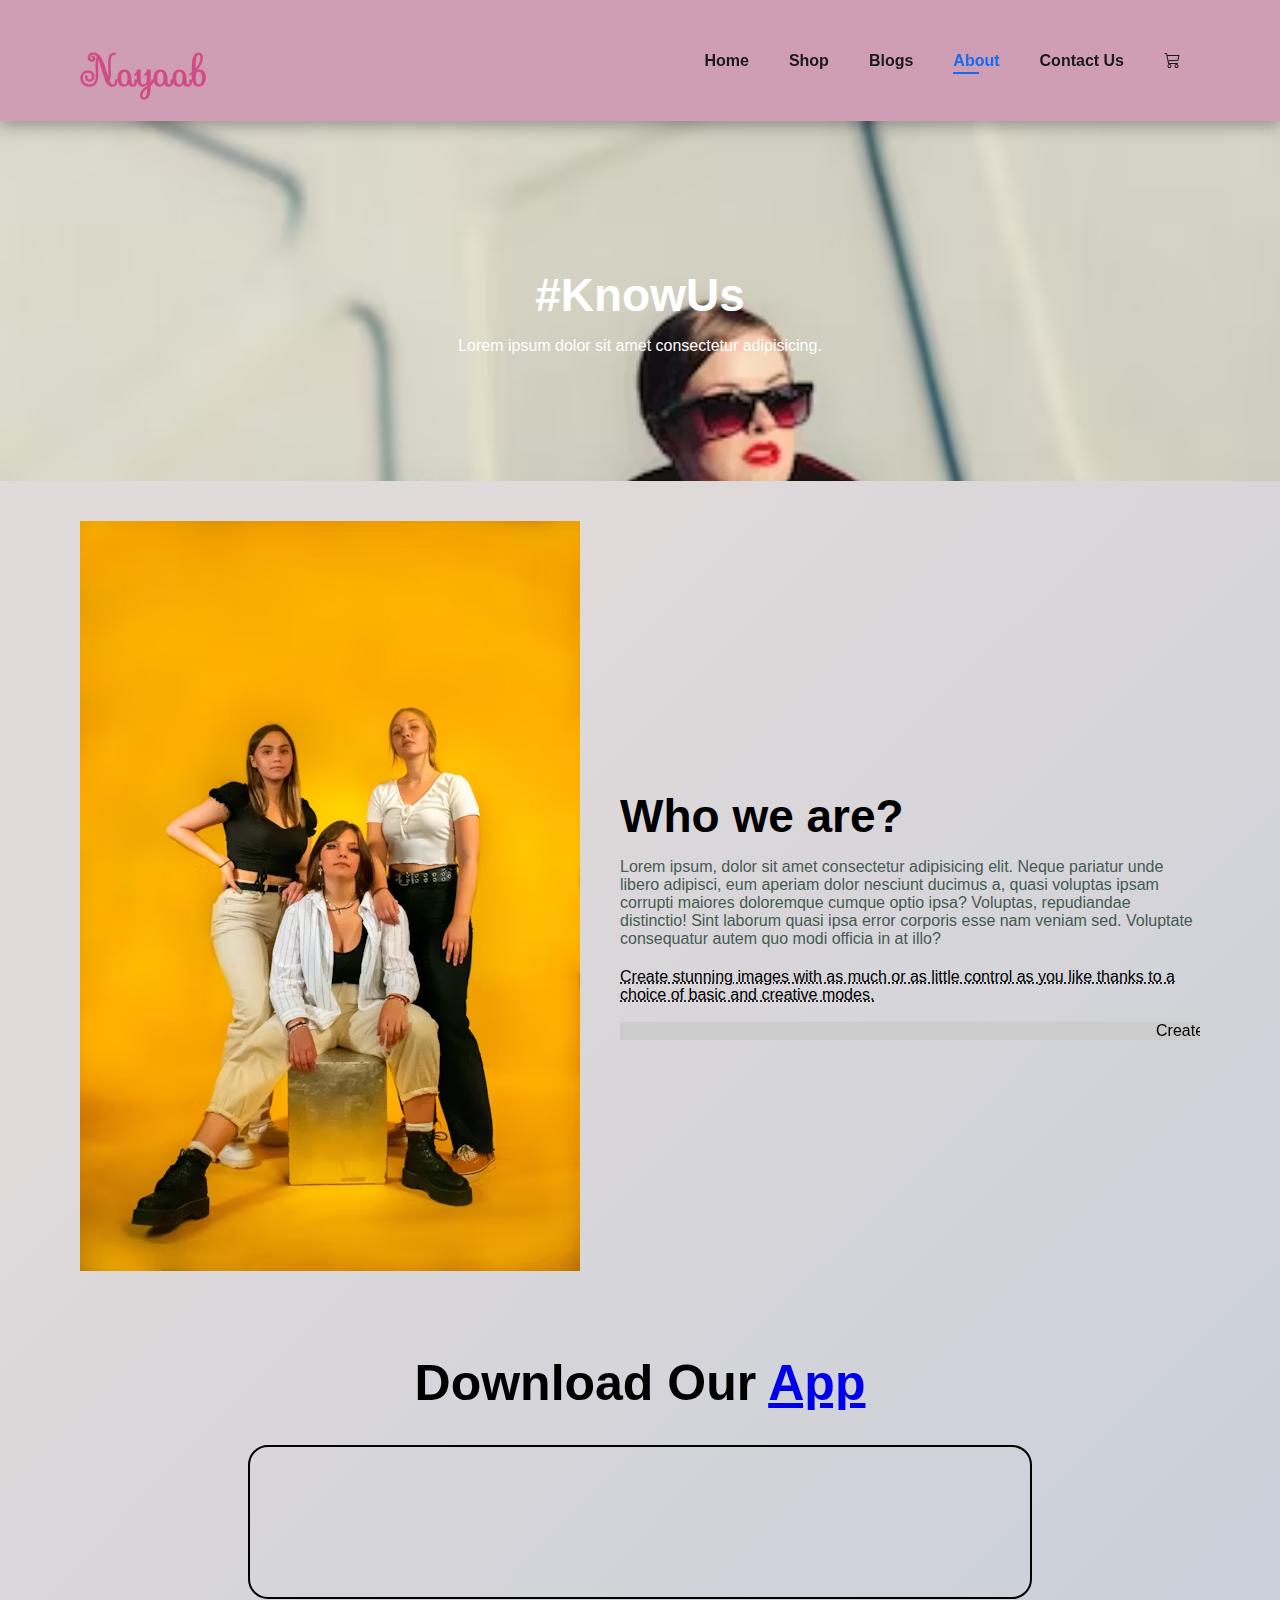
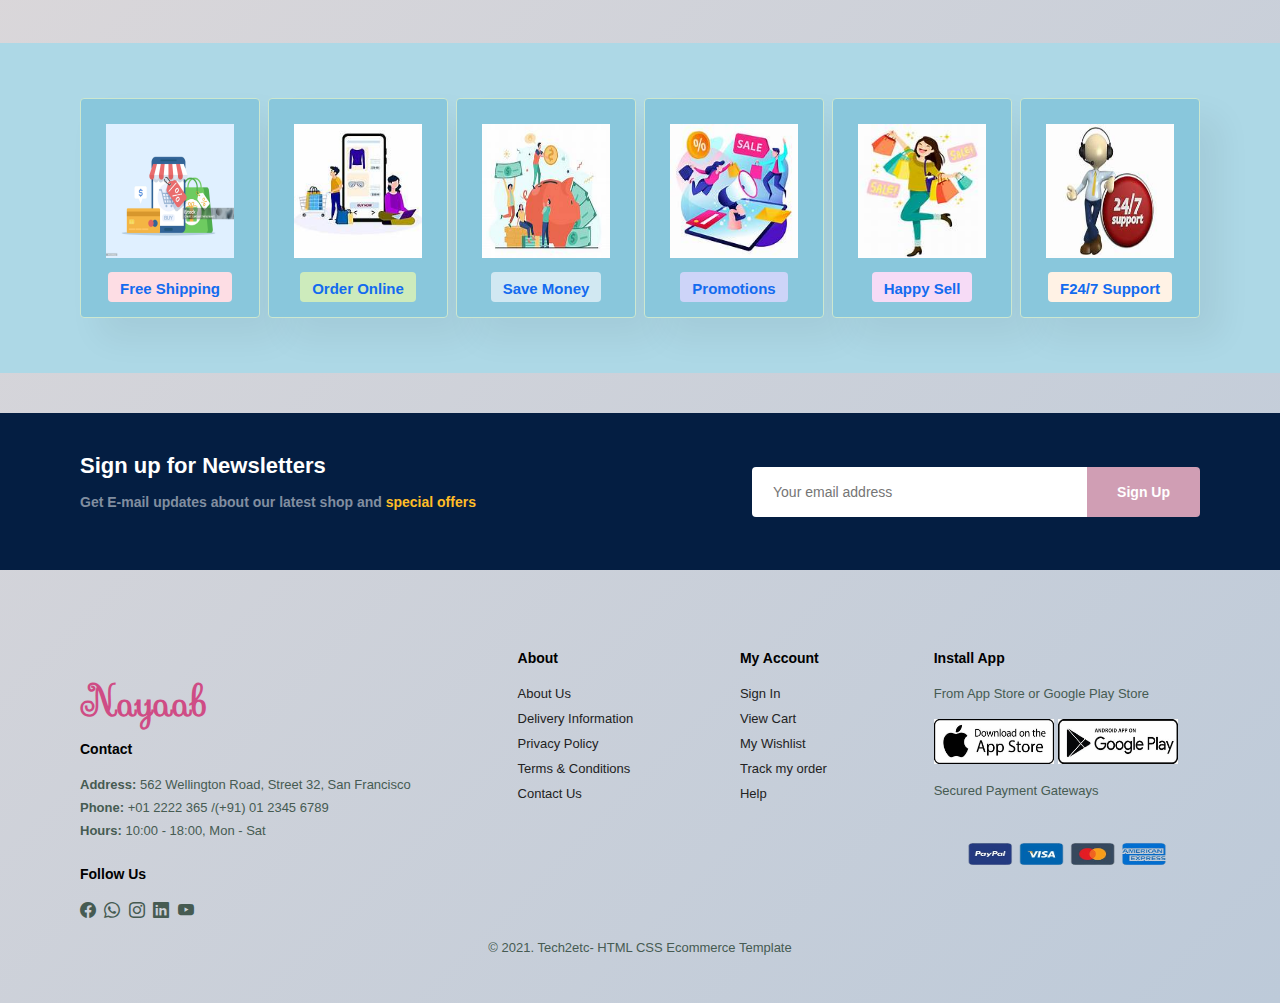
==== about.html @ fe6a4fd3 "Add files via upload" ====
<!DOCTYPE html>
<html lang="en">
  <head>
    <meta charset="UTF-8" />
    <meta name="viewport" content="width=device-width, initial-scale=1.0" />
    <title>Ecommerce Site</title>
    <link
      rel="stylesheet"
      href="https://cdn.jsdelivr.net/npm/bootstrap-icons@1.11.1/font/bootstrap-icons.css"
    />
    <link rel="stylesheet" href="style.css" />
    <link rel="stylesheet" href="script.js">
  </head>
  <body>
    <section id="header">
      <a class="logo" href="#"><span>Nayaab</span>
      </a>
      <div id="navbar">
        <ul id="navb">
          <li><a href="index.html">Home</a></li>
          <li><a href="shop.html">Shop</a></li>
          <li><a href="blog.html">Blogs</a></li>
          <li><a class="active" href="about.html">About</a></li>
          <li><a href="contact.html">Contact Us</a></li>
          <li id="lg-bag">
            <a href="cart.html"><i class="bi bi-cart3"></i></a>
          </li>
          <a href="#" id="close" class="bi bi-x"></a>
        </ul>
      </div>
      <div id="mobile">
        <a href="cart.html"><i class="bi bi-cart3"></i></a>
        <i id="bar" class="bi bi-text-indent-left"></i>
      </div>
    </section>

    <section id="page-header" class="about-header">
      <h2>#KnowUs</h2>
      <p>Lorem ipsum dolor sit amet consectetur adipisicing.</p>
      
    </section>

    <section id="about-head" class="section-p1">
        <img src="images/asset1.avif" alt="">
        <div>
            <h2>Who we are?</h2>
            <p>Lorem ipsum, dolor sit amet consectetur adipisicing elit. Neque pariatur unde libero adipisci, eum aperiam dolor nesciunt ducimus a, quasi voluptas ipsam corrupti maiores doloremque cumque optio ipsa? Voluptas, repudiandae distinctio! Sint laborum quasi ipsa error corporis esse nam veniam sed. Voluptate consequatur autem quo modi officia in at illo?</p>
            <abbr title="">Create stunning images with as much or as little control as you like thanks to a choice of basic and creative modes.</abbr>
            <br><br>

            <marquee bgcolor="#ccc" loop="-1" scrollamount="5" width="100%">Create stunning images with as much or as little control as you like thanks to a choice of basic and creative modes</marquee>
        </div>
    </section>

    <section id="about-app" class="section-p1">
        <h1>Download Our <a href="#">App</a></h1>
        <div class="video">
            <video autoplay muted loop src="https://youtube.com/shorts/U7zvk25Nr_E?si=shwkMhXogQY1kyqZ"></video>
        </div>
    </section>

    <section id="feature" class="section-p1">
        <div class="fe-box">
          <img src="images/features/1.jpg" alt="">
          <h6>Free Shipping</h6>
        </div>
        <div class="fe-box">
          <img src="images/features/3.jpeg" alt="">
          <h6>Order Online</h6>
        </div>
        <div class="fe-box">
          <img src="images/features/6.jpeg" alt="">
          <h6>Save Money</h6>
        </div>
        <div class="fe-box">
          <img src="images/features/7.jpeg" alt="">
          <h6>Promotions</h6>
        </div>
        <div class="fe-box">
          <img src="images/features/11.jpeg" alt="">
          <h6>Happy Sell</h6>
        </div>
        <div class="fe-box">
          <img src="images/features/9.jpeg" alt="">
          <h6>F24/7 Support</h6>
        </div>
      </section>

      <section id="newsletter" class="section-p1 section-m1">
        <div class="newstext">
          <h4>Sign up for Newsletters</h4>
          <p>Get E-mail updates about our latest shop and <span>special offers</span> </p>
        </div>
        <div class="form">
          <input type="text" placeholder="Your email address">
          <button class="normal">Sign Up</button>
        </div>
      </section>

    <footer class="section-p1">
      <div class="col">
        <a class="logo" href="#"><span>Nayaab</span>
        </a>
        <h4>Contact</h4>
        <p><strong>Address: </strong> 562 Wellington Road, Street 32, San Francisco</p>
        <p><strong>Phone:  </strong>+01 2222 365 /(+91) 01 2345 6789</p>
        <p><strong>Hours: </strong> 10:00 - 18:00, Mon - Sat</p>
        <div class="follow">
          <h4>Follow Us</h4>
          <div class="icon">
            <i class="bi bi-facebook"></i>
            <i class="bi bi-whatsapp"></i>
            <i class="bi bi-instagram"></i>
            <i class="bi bi-linkedin"></i>
            <i class="bi bi-youtube"></i>
          </div>
        </div>
      </div>
      <div class="col">
        <h4>About</h4>
        <a href="#">About Us</a>
        <a href="#">Delivery Information</a>
        <a href="#">Privacy Policy</a>
        <a href="#">Terms & Conditions</a>
        <a href="#">Contact Us</a>
      </div>
      <div class="col">
        <h4>My Account</h4>
        <a href="#">Sign In</a>
        <a href="#">View Cart</a>
        <a href="#">My Wishlist</a>
        <a href="#">Track my order</a>
        <a href="#">Help</a>
      </div>
      <div class="col install">
        <h4>Install App</h4>
        <p>From App Store or Google Play Store</p>
        <div class="row">
        <img src="images/asset10.jpeg" alt="" >
        <img src="images/asset11.jpeg" alt="" >
          
        </div>
        <p>Secured Payment Gateways</p>
        <img src="images/asset8.png" alt="" width="100%" height="95vh" >
      </div>
      <div class="copywright">
        <p>&copy 2021. Tech2etc- HTML CSS Ecommerce Template</p>
      </div>
    </footer>

    
    <script src="script.js"></script>
  </body>
</html>
---- style.css ----
@import url('https://fonts.googleapis.com/css2?family=League+Spartan:wght@300&display=swap');

  @import url('https://fonts.googleapis.com/css2?family=Sevillana&display=swap');


  /* home page */

*{
    margin: 0;
    padding: 0;
    box-sizing: border-box;
    font-family: 'Spartan', sans-serif;
    
}
body{
    background-color: #bdcad9;
background-image: linear-gradient(315deg, #bdcad9 0%, #e1dada 74%);


}

h1{
    font-size: 50px;
    line-height: 64px;
    color: black;
}

h2{
    padding-top: 40px;
    font-size: 46px;
    line-height: 54px;
    color: black;
}

h4{
    font-size: 20px;
    color: black;
}

h6{
    font-weight: 700;
    font-size: 12px;
}

p{
    font-size: 16px;
    color: #465b52;
    margin: 15px 0 20px 0;
}
.section-p1{
    padding: 40px 80px;
}
.section-m1{
    margin: 40px 0;
}
body{
    width: 100%;
}
button.normal{
    font-size: 14px;
    font-weight: 600;
    padding: 15px 30px;
    color: black;
    background-color: white;
    border-radius: 4px;
    cursor: pointer;
    border: none;
    outline: none;
    transition: 0.2s;
}
button.white{
    font-size: 13px;
    font-weight: 600;
    padding: 11px 18px;
    color: white;
    background-color: rgb(245, 193, 88);;
    border: 1px solid white;
    cursor: pointer;
    outline: none;
    transition: 0.2s;
}

#header{
    display: flex;
    align-items: center;
    justify-content: space-between;
    padding: 20px 80px;
    background-color: #d09eb4;
    box-shadow: 0 5px 15px rgba(0, 0, 0, 0.3);
    position: sticky;
    top: 0;
    left: 0;
    z-index: 999;
}
#header a{
    text-decoration: none;
}

#header a span{
    font-family:Sevillana;
    color: #cf4c85;
    font-size: 40px;
    font-weight: 700;
    
}


#navbar ul{
    display: flex;
    align-items: center;
    justify-content: center;
}
#navbar li{
    list-style: none;
    padding: 0 20px;
    position: relative;
}
#navbar li a{
    text-decoration: none;
    color: #1a1a1a;
    font-size: 16px;
    font-weight: 600;
    transition: all 0.3s ease;
}
#navbar li a:hover, #navbar li a.active{
    color: #136bef;

}

#navbar li a.active::after, #navbar li a:hover::after{
    content: '';
    width: 30%;
    height: 2px;
    background-color: #136bef;
    position:absolute;
    bottom: -4px;
    left: 20px;
}
#close{
    display: none;
}
#mobile{
    display: none;
    align-items: center;
}

#hero{
    background-image: url(images/bg3.jpg);
    background-repeat: no-repeat;
    background-size: cover;
    height: 90vh;
    width: 100%;
    background-position: top 25% right 0;
    padding: 0 60px;
    display: flex;
    flex-direction: column;
    align-items: flex-start;
    justify-content: center;
}
 #hero h4{
    padding-bottom:15px ;
 }
 #hero h1{
    color: #136bef;
 }

 #hero button{
    background-color: wheat;
    color: #136bef;
    border: 1px;
    border-style: ridge;
    padding: 10px 20px;
    cursor: pointer;
    font-weight: 700;
    font-size: 15px;
    transition: all 0.5s ease;
 }
 #hero button:hover{
    transform: scale(1.1);
 }

 #feature{
    display: flex;
    justify-content: space-between;
    align-items: center;
    flex-wrap: wrap;
    background-color:lightblue;
 }

 #feature .fe-box{
    width: 180px;
    height: 220px;
    text-align: center;
    padding: 25px 25px;
    box-shadow: 20px 20px 34px rgba(0, 0, 0, 0.06);
    border: 1px solid #cce7d0;
    border-radius: 4px;
    margin: 15px 0;
    transition: all 0.5s ease;
    background-color: rgb(137, 199, 220);
 }

 #feature .fe-box:hover{
    box-shadow: 10px 10px 54px rgba(70, 62, 221, 0.1);
    transform: scale(1.1);
 }
 #feature .fe-box img{
    width: 100%;
    height: 80%;
    margin-bottom: 10px;
 }

 #feature .fe-box h6{
    display: inline-block;
    font-size: 15px;
    padding: 9px 12px 6px 12px;
    line-height: 1;
    border-radius: 4px;
    color: #136bef;
    background-color: #fddde4;
 }
 #feature .fe-box:nth-child(2) h6{
    background-color: #cdebbc;
 }
 #feature .fe-box:nth-child(3) h6{
    background-color: #d1e8f2;
 }
 #feature .fe-box:nth-child(4) h6{
    background-color: #cdd4f8;
 }
 #feature .fe-box:nth-child(5) h6{
    background-color: #f6dbf6;
 }
 #feature .fe-box:nth-child(6) h6{
    background-color: #fff2e5;
 }


#product-intro{
    text-align: center;
    background-color:lemonchiffon;
}
#product-intro .cards{
    display: flex;
    justify-content: space-between;
    flex-wrap: wrap;
    padding: 0 80px;
    margin: 40px 0;
}
#product-intro .card{
    width: 23%;
    min-width: 250px;
    padding: 10px 12px;
    cursor: pointer;
    box-shadow: 20px 20px 30px rgba(0, 0, 0, 0.6);
    margin: 15px 0;
    height: 350px; 
    position: relative;
    cursor: pointer;
    margin: 15px 0;
    border-radius: 20px;
}
#product-intro .card .card-img{
    width: 100%;
    height: 100%;
    object-fit: cover;
    left: 0;
    top: 0;
    transition: 2s;
    border-radius: 20px;
}
.card:hover .card-img{
    scale: 1.1;
}
.card-content{
    display: none;
    position: absolute;
    color: white;
    bottom: 0;
    padding: 1rem;
    backdrop-filter: blur(5px);
    transition: 1s ease;
}
.card-content h2{
    font-size: 1.9rem;
    font-weight: 700;
    color: #fff;
    margin-bottom: 0.5rem;
}
.card-content p{
    font-weight: 400;
    font-size: 0.9rem;
    color: #ddd;
    margin-top: 7px;
}
.card-content p span{
    color: orange;
    font-weight: 600;
    font-size: 1.2rem;
}
.card-content button:hover{
    background: #d09eb4;
    color: white;
    transform: scale(1.05);

}
.card-content .card-star{
    color: rgb(243,181,25);
    font-size: 1.15rem;
}
.card:hover .card-content{
    display: block;
    
}

 #product1{
    text-align: center;
 }

 #product1 .pro-container{
    display: flex;
    justify-content: space-between;
    padding-top: 20px;
    flex-wrap: wrap;
    
 }

#product1 .pro{
    width: 23%;
    min-width: 250px;
    padding: 10px 12px;
    border: 1px solid #cce7d0;
    border-radius: 25px;
    cursor: pointer;
    box-shadow: 20px 20px 30px rgba(0, 0, 0, 0.2);
    margin: 15px 0;
    transition: all 0.2s ease;  
    
}
#product1 .pro:hover{
    box-shadow: 10px 10px 54px rgba(70, 62, 221, 0.1);
}
#product1 .pro img{
    width: 100%;
    height: 50vh;
    border-radius: 20px;
}
#product1 .pro .des{
    text-align:start;
    padding: 10px 0;
}
#product1 .pro .des span{
    color: #606060;
    font-size: 12px;
}
#product1 .pro .des h5{
    padding-top: 7px;
    columns: #1a1a1a;
    font-size: 14px;
}
#product1 .pro .des .star{
    font-size: 12px;
    color: rgb(243,181,25);
}
#product1 .pro .des h4{
    padding-top: 7px;
    font-size: 15px;
    font-weight: 700;
    color:#d09eb4;
}
#product1 .pro .cart{
    padding: 5px;
    width: 40px;
    height: 40px;
    line-height: 40px;
    border-radius: 50px;
    background-color: #e8f6ea;
    font-weight: 500;
    color: #d09eb4;
    border: 1px solid #cce7d0;
    bottom: 20px;
    right: 10px;
}

#banner{
    display: flex;
    flex-direction: column;
    justify-content: center;
    align-items: center;
    text-align: center;
    background-image: url('images/asset13.avif');
    width: 100%;
    height: 50vh;
    background-size: cover;
    background-position: center;
}
#banner h4{
    color: rgba(13, 11, 11, 0.688);
    font-size: 16px;
}
#banner h2{
    color: black;
    font-size: 30px;
    padding: 10px 0;
}
#banner h2 span{
    color: red;
}
#banner button:hover{
    background: #d09eb4;
    color: white;
    transform: scale(1.1);
}

#newarr{
    text-align: center;
    background-color: #ffffff;
background-image: linear-gradient(315deg, #ffffff 0%, #5899e2 74%);
}
#newarr .newarr-container{
    position: relative;
    width: 100%;
    display: flex;
    justify-content: center;
    flex-wrap: wrap;
    align-items: center;
    padding: 30px;
}
#newarr .newarr-card{
    position: relative;
    max-width: 300px;
    height: 215px;
    background-color: lemonchiffon;

    margin: 30px 10px;
    padding: 20px 15px;
    display: flex;
    flex-direction: column;
    box-shadow: 0 5px 200px rgba(0, 0, 0, 0.5);
    transition: all 0.5s ease;
}
#newarr .newarr-card:hover{
    height: 420px;
}
#newarr .img-box{
    position: relative;
    width: 260px;
    height: 260px;
    top: -60px;
    left: auto;
    z-index: 1;
    /* box-shadow: 0 5px 20px rgba(0,0,0,0.2); */
}
#newarr .img-box img{
    width: 200px;
    height: 200px;
    border-radius: 4px;
}
#newarr .newarr-card .newarr-content{
    position: relative;
   margin-top: -140px;
   padding: 10px 15px;
   text-align: center;
   color: #000;
   visibility: hidden;
    opacity: 0;
    transition: all 0.5s ease-in-out;
}
#newarr .newarr-content span{
    font-size: 20px;
    padding: 8px 0;
    margin-bottom: 8px;
    font-weight: 800;
}
#newarr .newarr-content h4{
    font-size: 16px;
    font-weight: 600;
    padding-top: 8px;
}
#newarr .newarr-content h5{
    font-size: 16px;
    font-weight: 600;
    padding: 8px;
}
#newarr .newarr-card .newarr-content .star{
    font-size: 14px;
    color: rgb(243,181,25);
    
}
#newarr .newarr-card button{
    background-color: #d09eb4;
    color: white;
    padding: 10px 20px;
    border-radius: 4px;
    border: none;
    outline: none;
    cursor: pointer;
    transition: all 0.5s ease;
    margin: 6px;
    visibility: hidden;
    
}
#newarr .newarr-card:hover .newarr-content{
    visibility: visible;
    opacity: 1;
    margin-top: -40px;
    transition-delay: 0.3s;
}
#newarr .newarr-card:hover button{
    background-color: #d09eb4;
    color: white;
    visibility: visible;
}
#newarr .newarr-card:hover button span{
    font-size: 18px;
}

#sm-banner{
    display: flex;
    justify-content: space-between;
    flex-wrap: wrap;
}

#sm-banner .banner-box{
    display: flex;
    flex-direction: column;
    justify-content: space-between;
    align-items: flex-start;
    background-image: url(images/asset1.avif);
    background-size: contain;
    min-width: 580px;
    height: 50vh;
    background-size: cover;
    background-position: center;
    padding: 30px;
}
#sm-banner .banner-box2{
    background-image: url(images/asset2.webp);
}

#sm-banner h4{
    color: white;
    font-size: 20px;
    font-weight: 300;
}
#sm-banner h2{
    color: white;
    font-size: 28px;
    font-weight: 800;
}
#sm-banner span{
    color: white;
    font-size: 14px;
    font-weight: 500;
    padding-bottom: 15px;
}
#sm-banner .banner-box:hover button{
    background: #d09eb4;
    border: 1px solid #d09eb4;
    transform: scale(1.1);
}

#banner3{
    display: flex;
    justify-content: space-between;
    flex-wrap: wrap;
    padding: 0 80px;
}

#banner3 .banner-box{
        display: flex;
        flex-direction: column;
        justify-content: space-between;
        align-items: flex-start;
        background-image: url(images/asset6.jpg);
        min-width: 30%;
        height: 30vh;
        background-size: cover;
        background-position: center;
        padding: 20px;
        margin-bottom: 20px;
        transition: all 0.5s ease;
}

#banner3 .banner-box2{
    background-image: url(images/asset3.jpg);
}
#banner3 .banner-box3 {
    background-image: url(images/asset5.jpg);
}

#banner3 h2{
    color: white;
    background-color: rgb(245, 193, 88);
    font-weight: 900;
    font-size: 22px;
}
#banner3 h3{
    color: purple;
    font-weight: 800;
    font-size: 15px;
}
#banner3 .banner-box:hover{
    transform: scale(1.1);
}

#newsletter{
    display: flex;
    justify-content: space-between;
    flex-wrap: wrap;
    align-items: center;
    background-color: blue;
    
    background-repeat: no-repeat;
    background-position: 20% 30%;
    background-color: #041e42;
}
#newsletter h4{
    font-size: 22px;
    font-weight: 700;
    color: white;
}
#newsletter p{
    font-size: 14px;
    font-weight: 600;
    color: #818ea0;
}
#newsletter p span{
    color: #ffbd27;
}

#newsletter .form{
    display: flex;
    width: 40%;
}
#newsletter input{
    height: 3.125rem;
    padding: 0 1.25rem;
    font-size: 14px;
    width: 100%;
    border: 1px solid transparent;
    border-radius: 4px;
    outline: none;
    border-top-right-radius: 0;
    border-bottom-right-radius: 0;
}
#newsletter button{
    background-color: #d09eb4;
    color: white;
    white-space: nowrap;
    border-top-left-radius: 0;
    border-bottom-left-radius: 0; 
}

footer{
    display: flex;
    flex-wrap: wrap;
    justify-content: space-between;
}
footer .col{
    display: flex;
    flex-direction: column;
    align-items: flex-start;
    margin-bottom: 20px;
}

footer .logo span{
    font-family:Sevillana;
    color: #cf4c85;
    font-size: 40px;
    font-weight: 700;
}
footer h4{
    font-size: 14px;
    padding-bottom: 20px;
}
footer p{
    font-size: 13px;
    margin: 0 0 8px 0;
}
footer a{
    font-size: 13px;
    text-decoration: none;
    color: #222;
    margin-bottom: 10px;
}
footer .follow{
    margin-top: 20px;
}
footer .follow i{
    color: #465b52;
    padding-right: 4px;
    cursor: pointer;
}
footer .install .row img{
    margin: 10px 0 15px 0;
    width: 45%;
    height: 5vh;
}
footer .follow i:hover, footer a:hover{
    color: #d09eb4;
}
footer .copywright{
    width: 100%;
    text-align: center;
}






/* shop page */


#page-header{
    background-image: url(images/bg1.avif);
    background-size: cover;
    width: 100%;
    height: 40vh;
    display: flex;
    flex-direction: column;
    justify-content: center;
    text-align: center;
    padding: 14px;
}
#page-header h2, #page-header p{
    color: white;
}

#pagination{
    text-align: center;
}

#pagination a{
    text-decoration: none;
    background-color: #d09eb4;
    padding: 15px 20px;
    border-radius: 4px;
    color: white;
    font-weight: 600;
}
#pagination a i {
    font-size: 16px;
    font-weight: 600;
}






/* sproduct(single product details) page */


.details{
    padding: 40px;
    display: flex;
    justify-content: space-between;
    align-items: center;
    flex-wrap: wrap;

}
#prodetails .single-pro-image{

    width: 40%;
    margin-right: 50px;
    
}

.small-img-group{
    display: flex;
    justify-content: space-between;
}
.small-img-col{
    flex-basis: 24%;
    cursor: pointer;
}
.small-img-col img{
    height: 100px;
}

#prodetails .single-pro-details{
    width: 50%;
    padding-top: 30px;
    margin-top: 20px;
}
#prodetails .single-pro-details h4{
    padding: 40px 0 20px 0;
}
#prodetails .single-pro-details h2{
  font-size: 26px;
}
#prodetails .single-pro-details select{
  display: block;
    padding: 5px 10px;
    margin-bottom: 10px;
}
#prodetails .single-pro-details input{
    width: 50px;
    height: 47px;
    padding-left: 10px;
    margin-right: 10px;
    font-size: 16px;
}
#prodetails .single-pro-details input:focus{
    outline: none;
}
#prodetails .single-pro-details button{
    background-color: #d09eb4;
}
#prodetails .single-pro-details span{
    line-height: 25px;
}






/* blog page */



#page-header.blog-header{
    background-image: url(images/bg2.avif);
}
#blog{
    padding: 150px 150px 0 150px;

}
#blog .blog-box{
    display: flex;
    align-items: center;
    width: 100%;
    position: relative;
    padding-bottom:90px;
}
#blog .blog-img{
    width: 50%;
    margin-right: 40px;
}
#blog img{
    width: 100%;
    height: 300px;
    object-fit: cover;
}
#blog .blog-details{
    width: 50%;
}
#blog .blog-details a{
    text-decoration: none;
    font-size: 11px;
    color: black;
    font-weight: 700;
    position: relative;
    transition: all;
}
#blog .blog-details a::after{
    content: "";
    width: 50px;
    height: 1px;
    background-color: black;
    position: absolute;
    top: 4px;
    right: -60px;
}
#blog .blog-details a:hover{
    color: #d09eb4;
}
#blog .blog-details a:hover::after{
    background-color: #d09eb4;
}

#blog .blog-box h1{
    position: absolute;
    top: -40px;
    left: 0;
    font-size: 70px;
    font-weight: 700;
    color: #c9cbce;
    z-index: -9;
}






/* about page */

#page-header .about-header{
    background-image: url(images/bg1.avif);
}
#about-head{
    display: flex;
    align-items: center;
}
#about-head img{
    width: 50%;
    height: auto;
}
#about-head div{
    padding-left: 40px;
}
#about-app{
    text-align: center;
}
#about-app .video{
    width: 70%;
    height: 100%;
    margin: 30px auto 0 auto;
}
#about-app .video video{
    width: 100%;
    height: 100%;
    border: 2px solid black;
    border-radius: 20px;
}






 /* contact page */

 #contact-details{
    display: flex;
    align-items: center;
    justify-content: space-between;
}
#contact-details .details{
    width: 40%;
}
#contact-details .details span, #form-details form span{
    font-size: 12px;
}
#contact-details .details h2,#form-details form h2{
    font-size: 26px;
    line-height: 35px;
    padding: 20px 0;
}
#contact-details .details h3{
    font-size: 16px;
    padding-bottom: 15px;
}
#contact-details .details li{
    list-style: none;
    display: flex;
    padding: 10px 0;
}
#contact-details .details li i{
    font-size: 14px;
    padding-right: 22px;
    color: #d09eb4;
}
#contact-details .details li p{
    font-size: 14px;
    margin: 0;
}
#contact-details .map{
    width: 55%;
    height: 400px;
    box-shadow:15px 15px 30px rgba(0, 0, 0, 0.6); 
}
#contact-details .map iframe{
    width: 100%;
    height: 100%;
}
#form-details{
    display: flex;
    justify-content: space-between;
    margin: 30px;
    padding: 80px;
    border: 1px solid #e1e1e1;
}
#form-details form{
    
    width: 65%;
    display: flex;
    flex-direction: column;
    align-items: flex-start;
    
}
#form-details form input,#form-details form textarea{
    width: 100%;
    margin-bottom:20px;
    padding: 12px 15px;
    border: 3px ridge #e1e1e1;
    outline: none;
}
#form-details form button{
    background-color: #d09eb4;
    color: white;
}
#form-details .people div{
    padding-bottom: 25px;
    display: flex;
    align-items: flex-start;
}
#form-details .people div img{
    width: 65px;
    height: 65px;
    object-fit: cover;
    margin-right: 15px;
    border: 2px solid black;
}
#form-details .people div p{
    font-size: 13px;
    margin: 0;
    line-height: 25px;
}
#form-details .people div p span{
    display: block;
    font-size: 16px;
    font-weight: 600;
    color: #000;
}







/* cart page */

#cart{
    overflow-x: auto;
}
#cart table{
    width: 100%;
    border-collapse: collapse;
    table-layout: fixed;
    white-space: nowrap;
}
#cart table img{
    width: 70px;

}
#cart table td:nth-child(1){
    width: 100px;
    text-align: center;
}
#cart table td:nth-child(2){
    width: 150px;
    text-align: center;
}
#cart table td:nth-child(3){
    width: 250px;
    text-align: center;
}
#cart table td:nth-child(4),#cart table td:nth-child(5),#cart table td:nth-child(6){
    width: 150px;
    text-align: center;
}
#cart table td:nth-child(5) input{
    width: 70px;
    padding: 10px 5px 10px 15px;
}
#cart table thead{
    border: 1px solid#e2e9e1;
    border-left: none;
    border-right: none;
}
#cart table thead td{
    font-weight: 700;
    text-transform: uppercase;
    font-size: 13px;
    padding: 18px 0;
}
#cart table tbody tr td{
    padding-top: 15px;

}
#cart table tbody td{
    font-size: 13px;

}
#cart-add{
    display: flex;
    justify-content: space-between;
    flex-wrap: wrap;
}
#coupon{
    width: 50%;
    margin-bottom: 30px;
}
#coupon h3, subtotal h3{
    padding-bottom: 15px;
}
#coupon input{
    width: 60%;
    padding: 10px 20px;
    border: 1px solid #e2e9e1;
    outline: none;
    margin-right: 10px;
}
#coupon button, #subtotal button{
    background-color: #d09eb4;
    color: white;
    padding: 12px 20px;
}
#subtotal{
    width: 50%;
    margin-bottom: 30px;
    border: 1px solid #e2e9e1;
    padding: 30px;
}
#subtotal table{
    border-collapse: collapse;
    width: 100%;
    margin-bottom: 20px;
}
#subtotal table td{
    width: 50%;
    border: 1px solid #e2e9e1;
    padding: 10px;
    font-size: 13px;
}







/* media query for responsiveness */

@media (max-width:799px){

    .section-p1{
        padding: 40px 40px;
    }
    #navbar ul{
        display: flex;
        flex-direction: column;
        align-items: flex-start;
        justify-content: flex-start;
        position: fixed;
        top: 0;
        right:-300px;
        height: 100vh;
        width: 300px;
        background-color: #e3e6f3;
        box-shadow: 0 40px 60px rgba(0, 0, 0, 0.1);
        padding: 80px 0 0 10px;
        transition: 1s;
    }
    #navbar .active{
        right: 0px;
    }

    #navbar li{
        margin-bottom: 25px;
    }
    #mobile{
        display: flex;
        align-items: center;
    }
    #mobile i{
        color: #1a1a1a;
        font-size: 30px;
        padding-left: 20px;
        cursor: pointer;
    }
    #close{
        display: initial;
        position: absolute;
        top: 20px;
        right: 20px;
        color: #1a1a1a;
        font-size: 30px;
        cursor: pointer;
    }
    #lg-bag{
        display: none;
    }
    #hero {
        height: 70vh;
        padding: 0 80px;
        background-position: top 30% right 30%;
    }
    #feature {
        justify-content: center;
        
    }
    #feature .fe-box {
        margin: 15px 15px;
    }
    #product1 .pro-container {
        justify-content: center;
    }
    #product1 .pro {        
        margin: 15px 15px;
    }
    #product1 .pro img {
        height: 40vh;

    }

    #sm-banner .banner-box {
        min-width: 100%;
        height: 30vh;
       
    }

    #banner3 {
        padding: 0 40px;
    }

    #banner3 .banner-box {
        width: 28%;
    }
    #banner3 h2 {
        color: white;
        background-color: rgb(245, 193, 88);
        font-weight: 600;
        font-size: 12px;
        line-height: 15px;
        padding: 5px 10px;
    }

    #newsletter .form{
        width: 70%;
    }


    /* contact page */

    #form-details{
        padding: 40px;
    }
    #form-details form{
        width: 50%;
    }

}


@media (max-width: 477px){

    .section-p1{
        padding:20px;
    }

    h1{
        font-size: 38px;
        line-height: 40px;
    }
    h2{
        font-size: 32px;
        line-height: 30px;
    }

    #header{
        padding: 10px 30px;
    }
    #hero{
        padding: 0 20px;
        background-position: 55%;
    }
    #feature{
        justify-content: space-between;
    }

    #feature .fe-box{
        width: 135px;
        margin: 0 0 15px 0;
    }
    #feature .fe-box img{
        height: 60%;
    }
    #feature .fe-box h6{
        font-size: 13px;
        padding: 5px 10px 5px 10px;
    }

    #product1 .pro{
        width: 80%;
    }
    #product1 .pro img{
        height: 50vh;
    }

    #banner{
        height: 40vh;
    }

    #sm-banner .banner-box{
        min-width: 100%;
        height: 40vh;
    }
    #sm-banner .banner-box2 {
        margin-top: 20px;
    }
    #sm-banner h4{
        font-size: 16px;
    }
    #banner3{
        padding: 0 20px;
    }
    #banner3 .banner-box{
        width: 100%;
        height: 30vh;
    }

    #newsletter{
        padding: 40px 20px;
    }
    #newsletter .form{
        width: 90%;
    }



    /* blog page */

    #blog{
        padding: 100px 20px 0 20px;
    }
    #blog .blog-box{
        display: flex;
        flex-direction: column;
        align-items: flex-start;
        
    }
    #blog .blog-img{
        width: 100%;
        margin-right: 0;
        margin-bottom: 30px;
    }
    #blog .blog-details{
        width: 100%;
    }


    /* about page */

    #about-head{
        flex-direction: column;
    }
    #about-head img{
        width: 100%;
        margin-bottom: 20px;
    }
    #about-head div{
        padding-left: 0;
    }
    #about-app .video{
        width: 100%;
        
    }


   
    /* contact page */

    #contact-details{
        flex-direction: column;
    }
    #contact-details .details{
        width: 100%;
        margin-bottom: 30px;
    }
    #contact-details .map{
        width: 100%;
    }
    #form-details{
        margin: 10px;
        padding: 30px;
        flex-wrap: wrap;
    }
    #form-details form{
        width: 100%;
        margin-bottom: 30px;
    }


    /* cart page */

    #cart-add{
        flex-direction: column;
    }
    #coupon{
        width: 100%;
    }
    #subtotal{
        width: 100%;
        padding: 20px;
    }

}
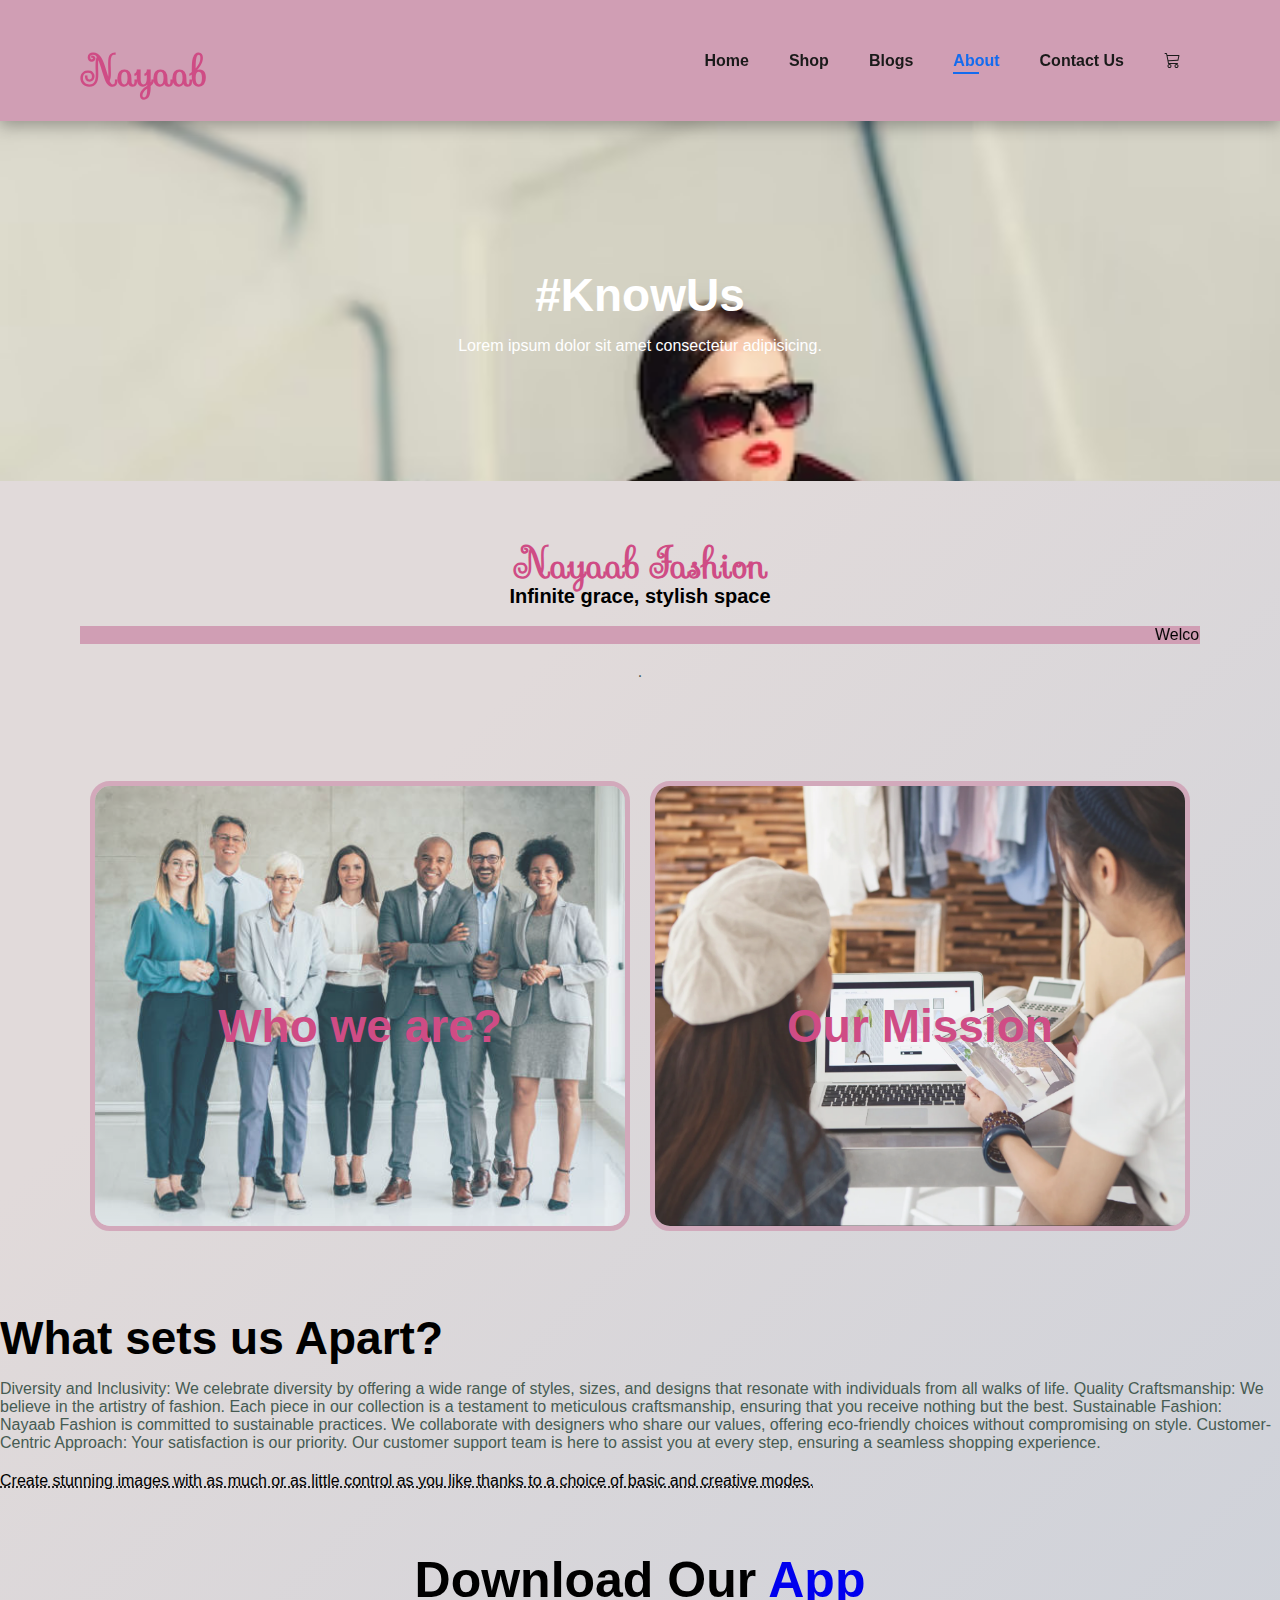
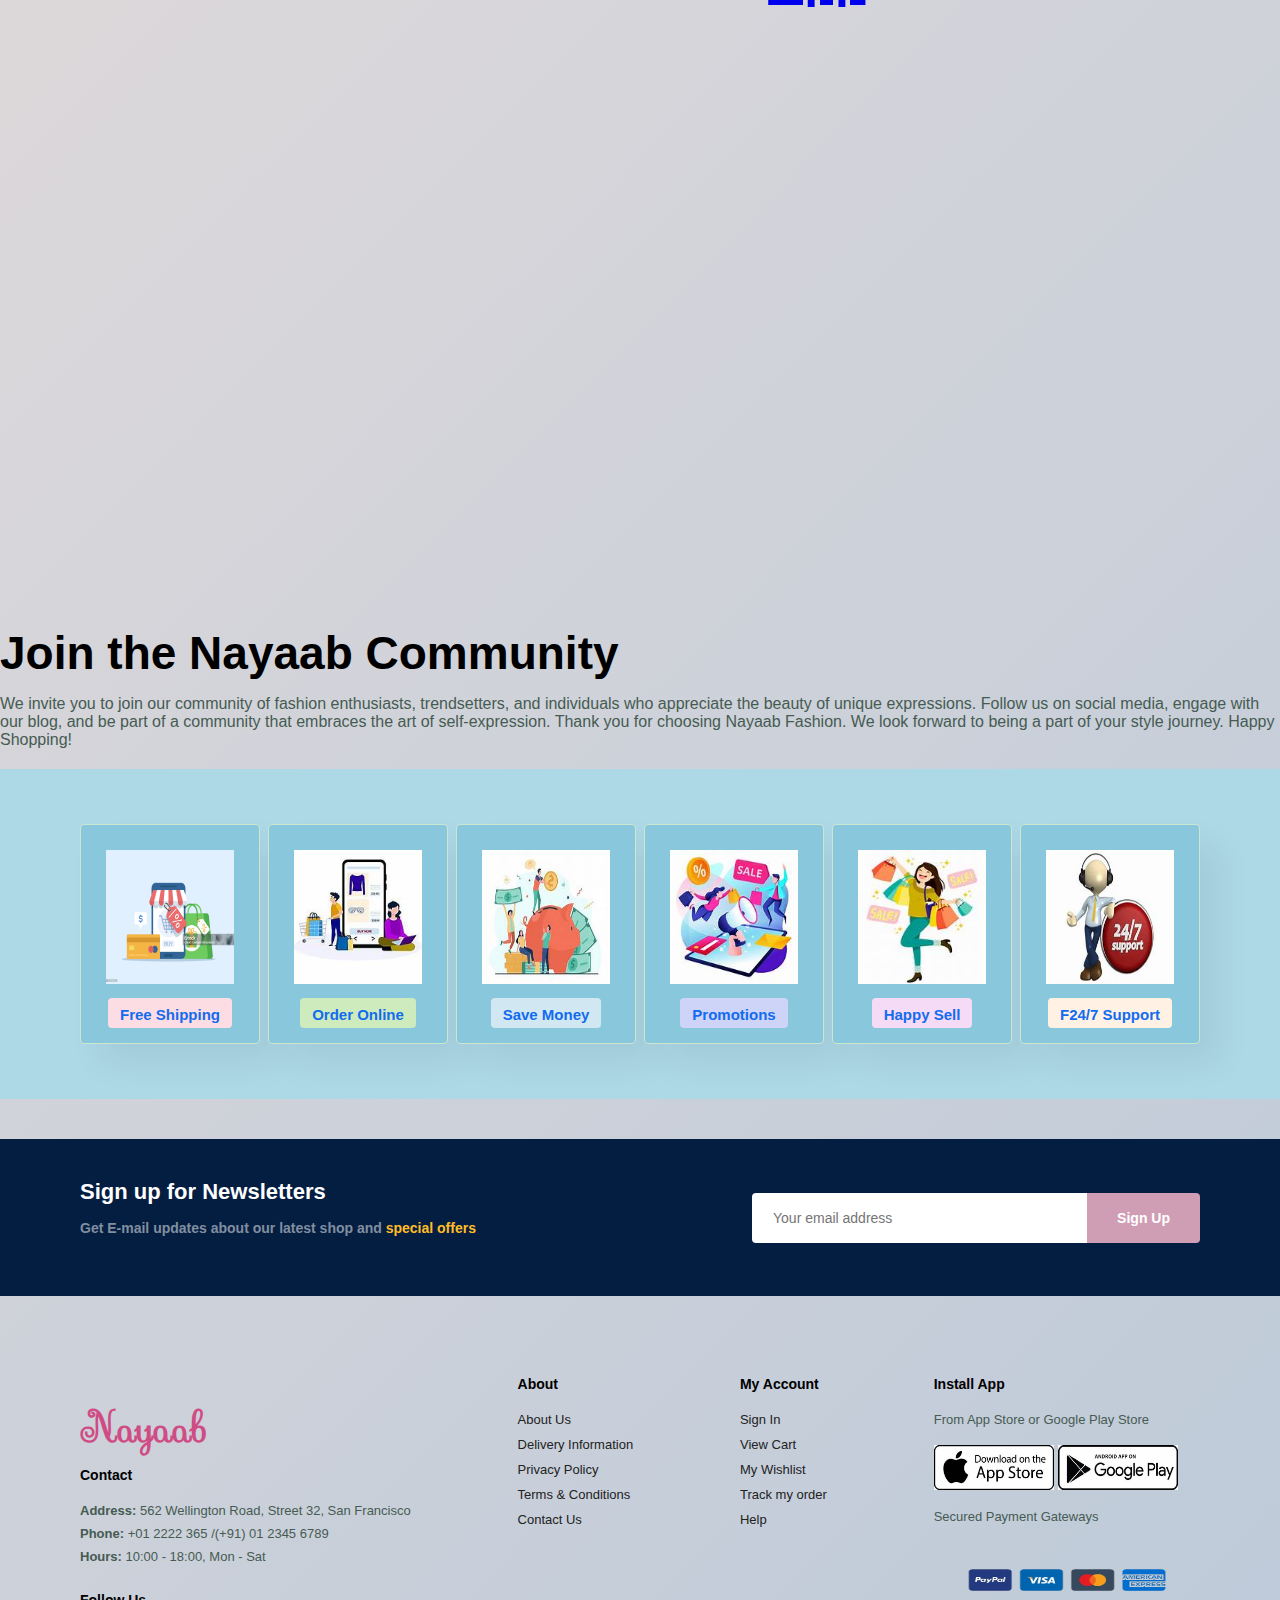
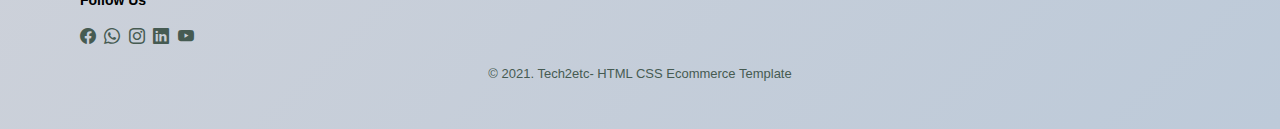
==== commit 5b51e603: "modified about us page; added content of about us" ====
--- a/about.html
+++ b/about.html
@@ -40,23 +40,79 @@
       
     </section>
 
+    <section id="about" class="section-p1">
+      <div class="about-text">
+        <h1>Nayaab Fashion</h1>
+        <h4>Infinite grace, stylish space</h4>
+        <br>
+        <marquee bgcolor="#d09eb4" loop="-1" scrollamount="5" width="100%">Welcome to Nayaab Fashion, where style meets elegance, and every piece tells a unique story of craftsmanship and creativity. Our passion for fashion goes beyond trends; it's about embracing individuality and empowering you to express your authentic self through what you wear</marquee>
+        <p>.</p>
+        </div>
+    </section>
+        
+
     <section id="about-head" class="section-p1">
-        <img src="images/asset1.avif" alt="">
-        <div>
-            <h2>Who we are?</h2>
-            <p>Lorem ipsum, dolor sit amet consectetur adipisicing elit. Neque pariatur unde libero adipisci, eum aperiam dolor nesciunt ducimus a, quasi voluptas ipsam corrupti maiores doloremque cumque optio ipsa? Voluptas, repudiandae distinctio! Sint laborum quasi ipsa error corporis esse nam veniam sed. Voluptate consequatur autem quo modi officia in at illo?</p>
-            <abbr title="">Create stunning images with as much or as little control as you like thanks to a choice of basic and creative modes.</abbr>
-            <br><br>
-
-            <marquee bgcolor="#ccc" loop="-1" scrollamount="5" width="100%">Create stunning images with as much or as little control as you like thanks to a choice of basic and creative modes</marquee>
-        </div>
-    </section>
+        <div class="about-card">
+          <div class="about-img">
+            <img src="images/asset15.jpg" alt="">
+            <div class="card-head head1">
+              <h2>Who we are?</h2>
+            </div>
+            <div class="card-body content1">
+             <p>Nayaab Fashion was born out of a vision to curate a collection that goes beyond the ordinary. We believe that fashion is an art form, a reflection of culture, and a means of storytelling. Our journey began with the aspiration to bring together a diverse range of handpicked pieces, each with its own narrative, celebrating the rich tapestry of global fashion.</p>
+            </div>
+          </div>
+          <div class="about-img">
+            <img src="images/asset16.webp" alt="">
+            <div class="card-head head2">
+              <h2>Our Mission</h2>
+            </div>
+            <div class="card-body content2">
+             <p>At Nayaab Fashion, we are on a mission to redefine the fashion experience. We strive to offer you more than just clothing; we aim to provide a journey of discovery and self-expression. Our collections are a curation of timeless classics and contemporary designs, carefully selected to cater to every style preference.</p>
+            </div>
+          </div>
+        
+          
+            <!-- <h2>Who we are?</h2>
+            <p>Nayaab Fashion was born out of a vision to curate a collection that goes beyond the ordinary. We believe that fashion is an art form, a reflection of culture, and a means of storytelling. Our journey began with the aspiration to bring together a diverse range of handpicked pieces, each with its own narrative, celebrating the rich tapestry of global fashion.</p> -->
+
+            <!-- <h2>Our Mission</h2>
+            <p>At Nayaab Fashion, we are on a mission to redefine the fashion experience. We strive to offer you more than just clothing; we aim to provide a journey of discovery and self-expression. Our collections are a curation of timeless classics and contemporary designs, carefully selected to cater to every style preference.</p> -->
+           
+        </div>
+    </section>
+
+
+    <h2>What sets us Apart?</h2>
+    <p> Diversity and Inclusivity: We celebrate diversity by offering a wide range of styles, sizes, and designs that resonate with individuals from all walks of life.
+
+      Quality Craftsmanship: We believe in the artistry of fashion. Each piece in our collection is a testament to meticulous craftsmanship, ensuring that you receive nothing but the best.
+      
+      Sustainable Fashion: Nayaab Fashion is committed to sustainable practices. We collaborate with designers who share our values, offering eco-friendly choices without compromising on style.
+      
+      Customer-Centric Approach: Your satisfaction is our priority. Our customer support team is here to assist you at every step, ensuring a seamless shopping experience.</p>
+
+    <abbr title="">Create stunning images with as much or as little control as you like thanks to a choice of basic and creative modes.</abbr>
+    <br><br>
+
 
     <section id="about-app" class="section-p1">
         <h1>Download Our <a href="#">App</a></h1>
         <div class="video">
-            <video autoplay muted loop src="https://youtube.com/shorts/U7zvk25Nr_E?si=shwkMhXogQY1kyqZ"></video>
-        </div>
+            
+            <iframe width="1000" height="500" src="https://www.youtube.com/embed/NsQxJT2OG4k?si=_K7c8uWR0LJ6rpYc&amp;start=32" title="YouTube video player" frameborder="0" allow="accelerometer; autoplay; clipboard-write; encrypted-media; gyroscope; picture-in-picture; web-share" allowfullscreen></iframe>
+        </div>
+    </section>
+
+    <section>
+      <h2>Join the Nayaab Community</h2>
+      <p>We invite you to join our community of fashion enthusiasts, trendsetters, and individuals who appreciate the beauty of unique expressions. Follow us on social media, engage with our blog, and be part of a community that embraces the art of self-expression.
+
+        Thank you for choosing Nayaab Fashion. We look forward to being a part of your style journey.
+        
+        Happy Shopping!
+        
+        </p>
     </section>
 
     <section id="feature" class="section-p1">
--- a/style.css
+++ b/style.css
@@ -98,12 +98,15 @@
     text-decoration: none;
 }
 
-#header a span{
+#header a span, #about h1{
     font-family:Sevillana;
     color: #cf4c85;
     font-size: 40px;
     font-weight: 700;
     
+}
+#about h1, #about h4, #about p{
+    text-align: center;
 }
 
 
@@ -414,12 +417,12 @@
     transform: scale(1.1);
 }
 
-#newarr{
+.newarr{
     text-align: center;
     background-color: #ffffff;
 background-image: linear-gradient(315deg, #ffffff 0%, #5899e2 74%);
 }
-#newarr .newarr-container{
+.newarr .newarr-container{
     position: relative;
     width: 100%;
     display: flex;
@@ -428,7 +431,7 @@
     align-items: center;
     padding: 30px;
 }
-#newarr .newarr-card{
+.newarr .newarr-card{
     position: relative;
     max-width: 300px;
     height: 215px;
@@ -441,24 +444,24 @@
     box-shadow: 0 5px 200px rgba(0, 0, 0, 0.5);
     transition: all 0.5s ease;
 }
-#newarr .newarr-card:hover{
+.newarr .newarr-card:hover{
     height: 420px;
 }
-#newarr .img-box{
+.newarr .img-box{
     position: relative;
     width: 260px;
-    height: 260px;
+    height: 300px;
     top: -60px;
     left: auto;
     z-index: 1;
     /* box-shadow: 0 5px 20px rgba(0,0,0,0.2); */
 }
-#newarr .img-box img{
+.newarr .img-box img{
     width: 200px;
-    height: 200px;
+    height: 230px;
     border-radius: 4px;
 }
-#newarr .newarr-card .newarr-content{
+.newarr .newarr-card .newarr-content{
     position: relative;
    margin-top: -140px;
    padding: 10px 15px;
@@ -468,31 +471,31 @@
     opacity: 0;
     transition: all 0.5s ease-in-out;
 }
-#newarr .newarr-content span{
+.newarr .newarr-content span{
     font-size: 20px;
     padding: 8px 0;
-    margin-bottom: 8px;
+    margin-bottom: 5px;
     font-weight: 800;
 }
-#newarr .newarr-content h4{
+.newarr .newarr-content h4{
     font-size: 16px;
     font-weight: 600;
-    padding-top: 8px;
-}
-#newarr .newarr-content h5{
+    padding-top: 5px;
+}
+.newarr .newarr-content h5{
     font-size: 16px;
     font-weight: 600;
-    padding: 8px;
-}
-#newarr .newarr-card .newarr-content .star{
+    padding: 5px;
+}
+.newarr .newarr-card .newarr-content .star{
     font-size: 14px;
     color: rgb(243,181,25);
     
 }
-#newarr .newarr-card button{
+.newarr .newarr-card button{
     background-color: #d09eb4;
     color: white;
-    padding: 10px 20px;
+    padding: 5px 15px;
     border-radius: 4px;
     border: none;
     outline: none;
@@ -502,18 +505,18 @@
     visibility: hidden;
     
 }
-#newarr .newarr-card:hover .newarr-content{
+.newarr .newarr-card:hover .newarr-content{
     visibility: visible;
     opacity: 1;
     margin-top: -40px;
     transition-delay: 0.3s;
 }
-#newarr .newarr-card:hover button{
+.newarr .newarr-card:hover button{
     background-color: #d09eb4;
     color: white;
     visibility: visible;
 }
-#newarr .newarr-card:hover button span{
+.newarr .newarr-card:hover button span{
     font-size: 18px;
 }
 
@@ -898,13 +901,80 @@
     display: flex;
     align-items: center;
 }
-#about-head img{
+#about-head .about-card{
+    display: flex;
+    width: 100%;
+    height: 50vh;
+    overflow: hidden;
+    align-items: center;
+    justify-content: center;
+    position: relative;
+   
+}
+#about-head .about-card .about-img{
+    margin: 0 10px;
+    width: 100%;
+    height: 100%;
+    object-fit: cover;
+    border-radius: 20px;
+    transition: all 0.5s ease;
+}
+#about-head .about-img img{
+    border: 5px solid #d09eb4;
+    border-radius: 20px;
+    width: 100%;
+    height: 100%;
+    object-fit: cover;
+    opacity: 0.8;
+   
+}
+#about-head .about-img .card-body{
+    display: flex;
+    justify-content: center;
+    align-items: center;
     width: 50%;
-    height: auto;
-}
-#about-head div{
-    padding-left: 40px;
-}
+    height: 100%;
+    top: 0;
+    right: -100%;
+    position:absolute;
+    backdrop-filter: blur(5px);
+    border-radius: 20px;
+    transition: all 1s ease-in-out;
+}
+#about-head .about-img:hover .content1{
+    right: 50%;
+}
+#about-head .about-img:hover .content2{
+    right: 0;
+}
+#about-head .about-img:hover .card-head{
+    display: none;
+}
+.card-body p{
+    color: white;
+    font-size: 18px;
+    line-height: 25px;
+    margin: 40px 20px;
+    font-weight: 400;
+}
+#about-head .head1{
+    position: absolute;
+    top: 50%;
+    left: 25%;
+    transform: translate(-50%,-50%);
+}
+#about-head .head2{
+    position: absolute;
+    top: 50%;
+    left: 75%;
+    transform: translate(-50%,-50%);
+}
+#about-head .card-head h2{
+    color: #cf4c85;
+    text-align: center;
+
+}
+
 #about-app{
     text-align: center;
 }
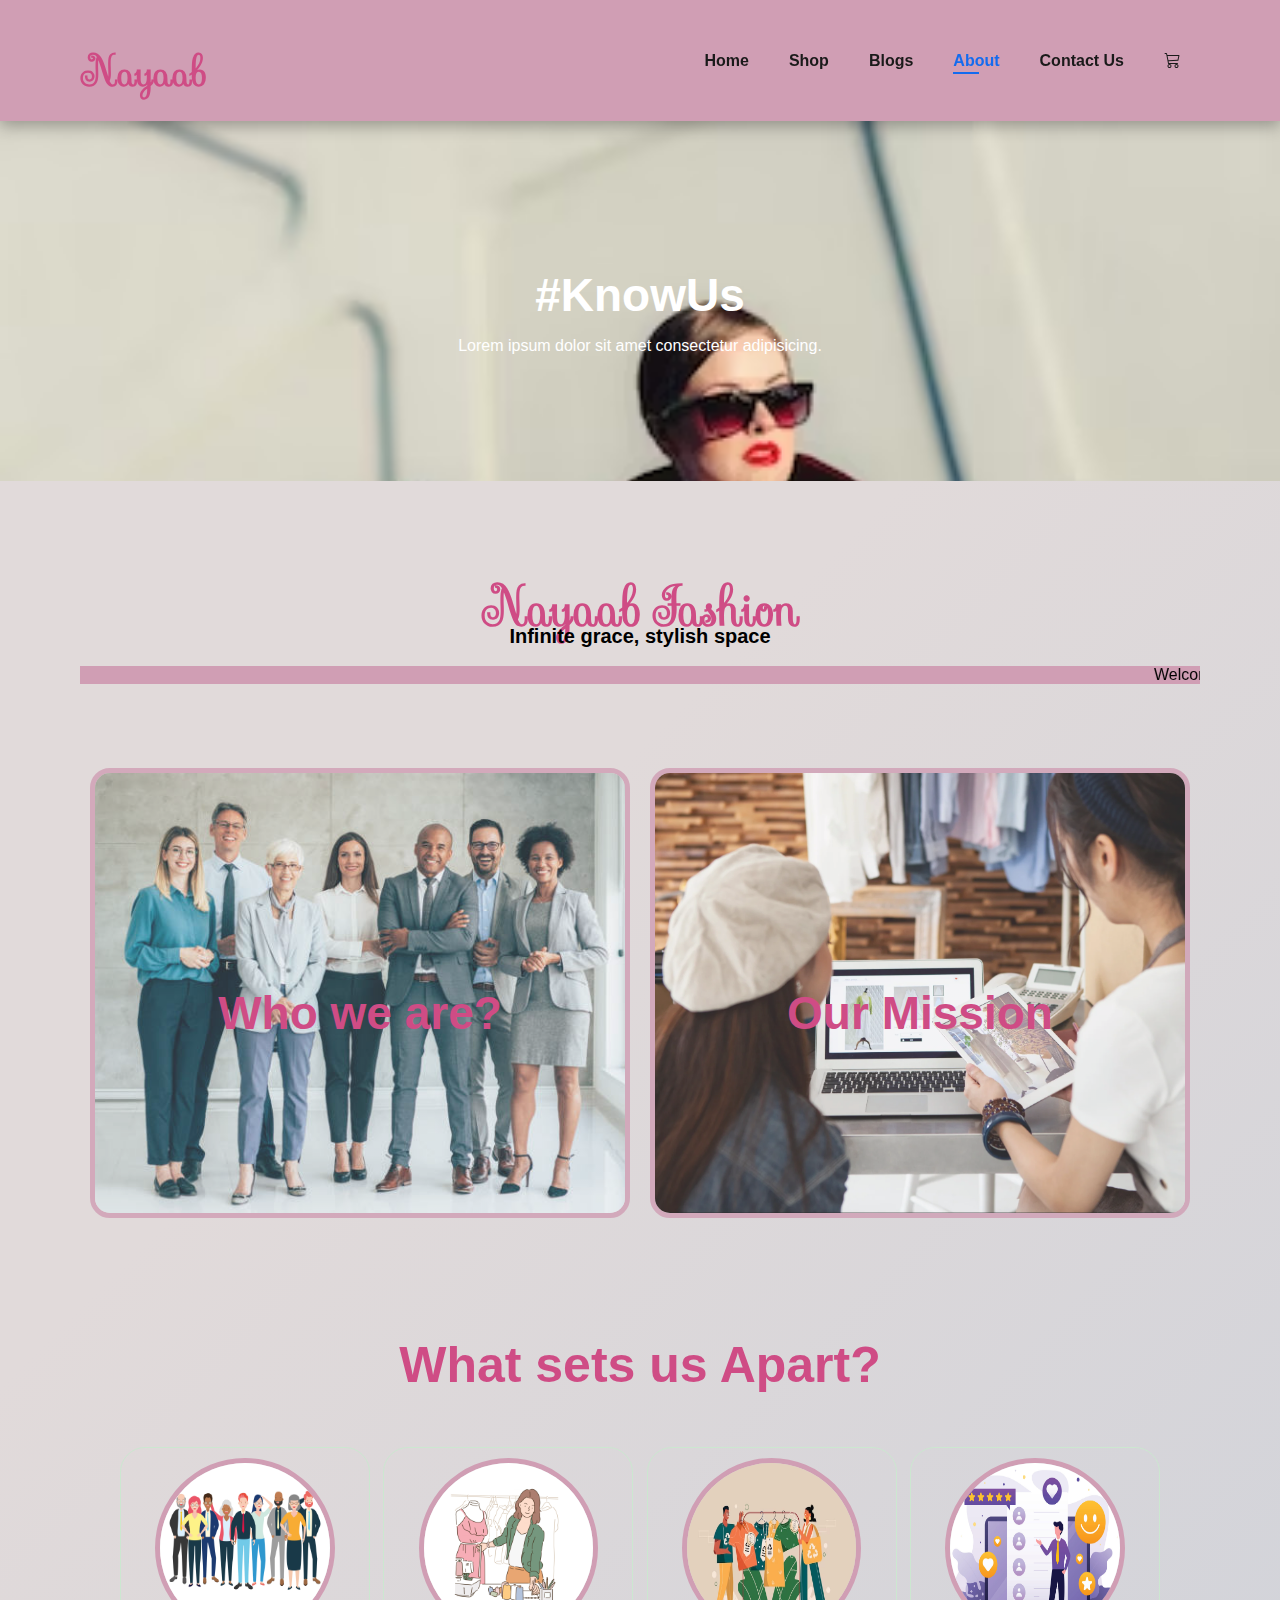
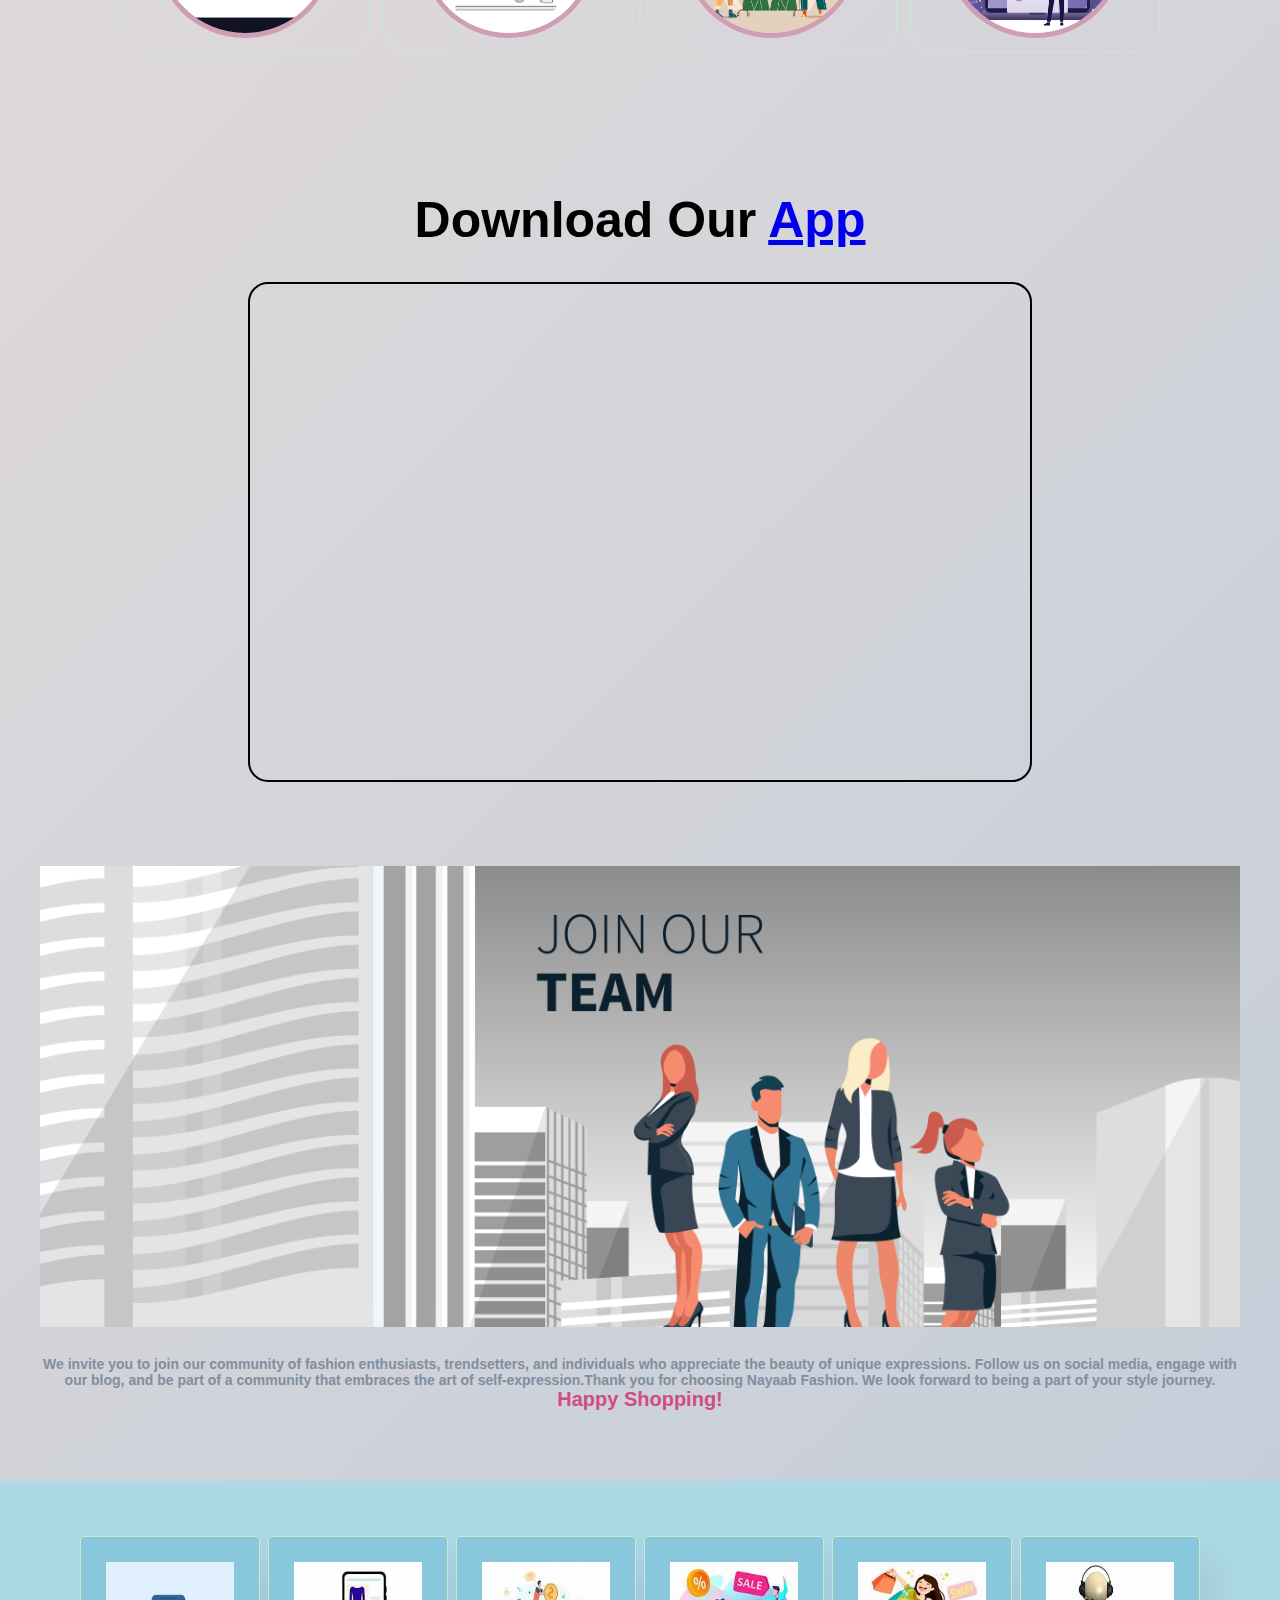
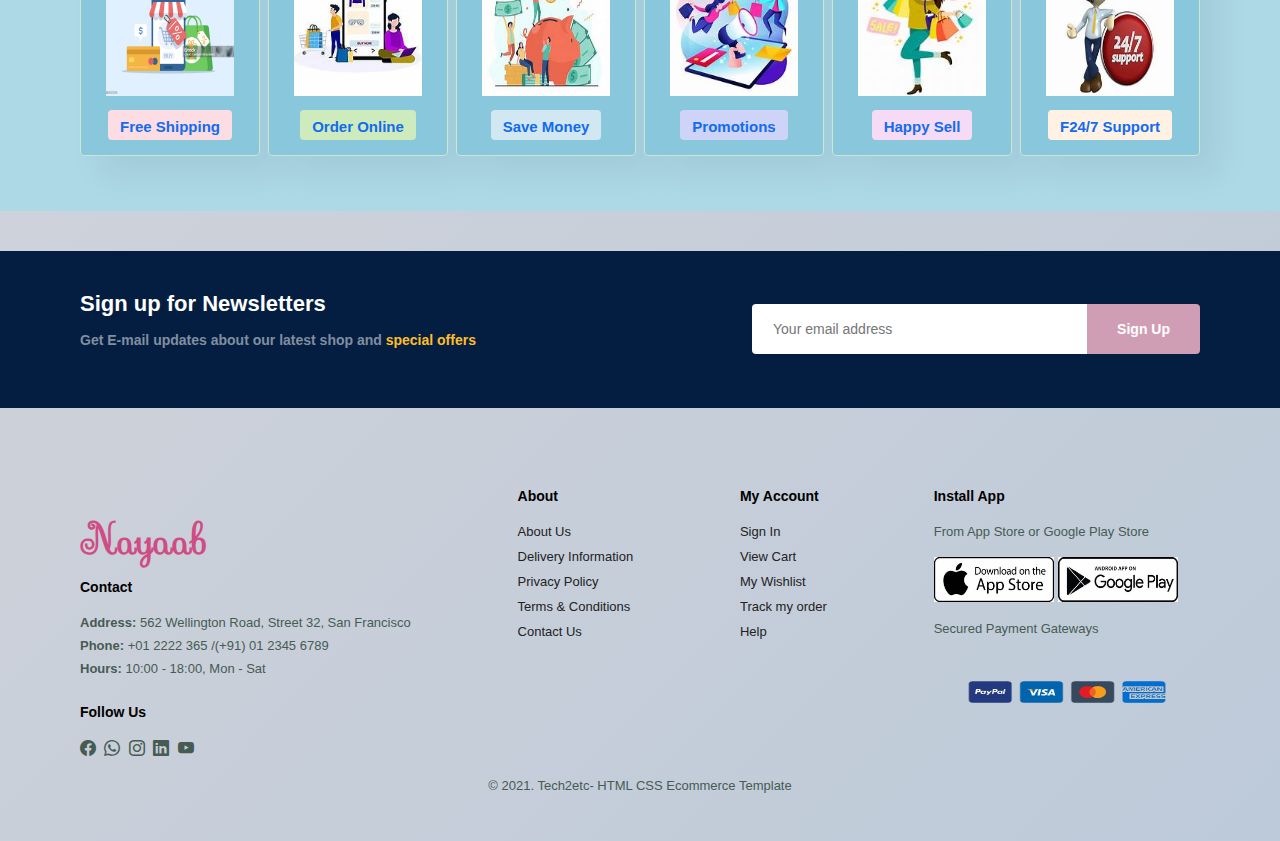
==== commit 71930541: "modified about page" ====
--- a/about.html
+++ b/about.html
@@ -46,7 +46,7 @@
         <h4>Infinite grace, stylish space</h4>
         <br>
         <marquee bgcolor="#d09eb4" loop="-1" scrollamount="5" width="100%">Welcome to Nayaab Fashion, where style meets elegance, and every piece tells a unique story of craftsmanship and creativity. Our passion for fashion goes beyond trends; it's about embracing individuality and empowering you to express your authentic self through what you wear</marquee>
-        <p>.</p>
+
         </div>
     </section>
         
@@ -70,31 +70,44 @@
             <div class="card-body content2">
              <p>At Nayaab Fashion, we are on a mission to redefine the fashion experience. We strive to offer you more than just clothing; we aim to provide a journey of discovery and self-expression. Our collections are a curation of timeless classics and contemporary designs, carefully selected to cater to every style preference.</p>
             </div>
-          </div>
-        
-          
-            <!-- <h2>Who we are?</h2>
-            <p>Nayaab Fashion was born out of a vision to curate a collection that goes beyond the ordinary. We believe that fashion is an art form, a reflection of culture, and a means of storytelling. Our journey began with the aspiration to bring together a diverse range of handpicked pieces, each with its own narrative, celebrating the rich tapestry of global fashion.</p> -->
-
-            <!-- <h2>Our Mission</h2>
-            <p>At Nayaab Fashion, we are on a mission to redefine the fashion experience. We strive to offer you more than just clothing; we aim to provide a journey of discovery and self-expression. Our collections are a curation of timeless classics and contemporary designs, carefully selected to cater to every style preference.</p> -->
-           
-        </div>
-    </section>
-
-
-    <h2>What sets us Apart?</h2>
-    <p> Diversity and Inclusivity: We celebrate diversity by offering a wide range of styles, sizes, and designs that resonate with individuals from all walks of life.
-
-      Quality Craftsmanship: We believe in the artistry of fashion. Each piece in our collection is a testament to meticulous craftsmanship, ensuring that you receive nothing but the best.
-      
-      Sustainable Fashion: Nayaab Fashion is committed to sustainable practices. We collaborate with designers who share our values, offering eco-friendly choices without compromising on style.
-      
-      Customer-Centric Approach: Your satisfaction is our priority. Our customer support team is here to assist you at every step, ensuring a seamless shopping experience.</p>
-
-    <abbr title="">Create stunning images with as much or as little control as you like thanks to a choice of basic and creative modes.</abbr>
-    <br><br>
-
+          </div>           
+        </div>
+    </section>
+
+    <section id="about-fe" class="section-p1">
+      <h2>What sets us Apart?</h2>
+      <div class="fe-cards">
+        <div class="fe-card">
+          <img src="images/fe-2.jpg" alt="">
+          <div class="fe-content">
+            <h4>Diversity and Inclusivity</h4>
+            <p>We celebrate diversity by offering a wide range of styles, sizes, and designs that resonate with individuals from all walks of life.
+            </p>
+          </div>
+        </div>
+        <div class="fe-card">
+          <img src="images/fe-1.jpg" alt="">
+          <div class="fe-content">
+            <h4>Quality Craftsmanship</h4>
+            <p> We believe in the artistry of fashion. Each piece in our collection is a testament to meticulous craftsmanship, ensuring that you receive nothing but the best.</p>
+          </div>
+        </div>
+        <div class="fe-card">
+          <img src="images/fe-3.avif" alt="">
+          <div class="fe-content">
+            <h4>Sustainable Fashion</h4>
+            <p>Nayaab Fashion is committed to sustainable practices. We collaborate with designers who share our values, offering eco-friendly choices without compromising on style.</p>
+          </div>
+        </div>
+        <div class="fe-card">
+          <img src="images/fe-4.jpg" alt="">
+          <div class="fe-content">
+            <h4>Customer-Centric Approach</h4>
+            <p>Your satisfaction is our priority. Our customer support team is here to assist you at every step, ensuring a seamless shopping experience.</p>
+          </div>
+        </div>
+      </div>
+    </section>
 
     <section id="about-app" class="section-p1">
         <h1>Download Our <a href="#">App</a></h1>
@@ -104,16 +117,12 @@
         </div>
     </section>
 
-    <section>
-      <h2>Join the Nayaab Community</h2>
-      <p>We invite you to join our community of fashion enthusiasts, trendsetters, and individuals who appreciate the beauty of unique expressions. Follow us on social media, engage with our blog, and be part of a community that embraces the art of self-expression.
-
-        Thank you for choosing Nayaab Fashion. We look forward to being a part of your style journey.
-        
-        Happy Shopping!
+    <section id="community">
+      <img src="images/asset17.jpg" alt="">
+      <p>We invite you to join our community of fashion enthusiasts, trendsetters, and individuals who appreciate the beauty of unique expressions. Follow us on social media, engage with our blog, and be part of a community that embraces the art of self-expression.Thank you for choosing Nayaab Fashion. We look forward to being a part of your style journey. <br> <span>Happy Shopping!</span>
         
         </p>
-    </section>
+    </section> 
 
     <section id="feature" class="section-p1">
         <div class="fe-box">
--- a/style.css
+++ b/style.css
@@ -897,6 +897,18 @@
 #page-header .about-header{
     background-image: url(images/bg1.avif);
 }
+#about h1{
+    font-size: 50px;
+    font-weight: 700;
+    color: #cf4c85;
+    padding: 40px 0 0 0;
+    text-align: center;
+}
+#about p marquee{
+    font-size: 20px;
+    margin-top: 30px;
+    
+}
 #about-head{
     display: flex;
     align-items: center;
@@ -955,7 +967,7 @@
     font-size: 18px;
     line-height: 25px;
     margin: 40px 20px;
-    font-weight: 400;
+    font-weight: 600;
 }
 #about-head .head1{
     position: absolute;
@@ -975,6 +987,83 @@
 
 }
 
+#about-fe{
+    text-align: center;
+}
+#about-fe .fe-cards{
+    display: flex;
+    justify-content: space-between;
+    flex-wrap: wrap;
+    padding: 40px 40px;
+}
+#about-fe .fe-cards .fe-card{
+    width: 23%;
+    min-width: 250px;
+    padding: 10px 12px;
+    border: 1px solid #cce7d0;
+    border-radius: 25px;
+    cursor: pointer;
+    margin: 15px 0;
+    transition: all 0.2s ease;  
+    position: relative;
+}
+#about-fe .fe-cards .fe-card img{
+    border: 5px solid #d09eb4;
+    width: 80%;
+    height: 20vh;
+    border-radius: 50%;
+    transition: all 1s ease;
+
+}
+#about-fe .fe-card .fe-content{
+    display: flex;
+    flex-wrap: wrap;
+    justify-content: center;
+    align-items: center;
+    width: 100%;
+    height: 100%;
+    top: 0;
+    left: -1000%;
+    position:absolute;
+    backdrop-filter: blur(5px);
+    transition: all 0.2s ease-in-out;
+    background-color: #d09eb4;
+    border-radius:10px ;
+    
+}
+#about-fe .fe-card .fe-content h4{
+    color: wheat;
+    font-size: 20px;
+    line-height: 25px;
+    margin: 40px 20px 10px 20px;
+    font-weight: 700;
+    text-align: center;
+}
+#about-fe .fe-card .fe-content p{
+    color: white;
+    font-size: 18px;
+    line-height: 20px;
+    margin: 10px 20px 40px 20px;
+    font-weight: 500;
+    text-align: center;
+}
+#about-fe h2{
+    color: #cf4c85;
+    text-align: center;
+    font-size: 50px;
+    font-weight: 700;
+}
+#about-fe .fe-card:hover img{
+    width: 100%;
+    height: 40vh;
+    border-radius: 10px;
+}
+#about-fe .fe-card:hover .fe-content{
+    left: 0;
+    width: 100%;
+    height: 100%;
+}
+
 #about-app{
     text-align: center;
 }
@@ -983,13 +1072,31 @@
     height: 100%;
     margin: 30px auto 0 auto;
 }
-#about-app .video video{
-    width: 100%;
-    height: 100%;
+#about-app .video iframe{
+    width: 100%;
+    
     border: 2px solid black;
     border-radius: 20px;
 }
-
+#community{
+    text-align: center;
+    padding: 40px 40px;
+}
+#community img{
+    width: 100%;
+    height: 100%;
+    transition: all 0.5s ease;
+}
+#community p{
+    font-size: 14px;
+    font-weight: 600;
+    color: #818ea0;
+    padding: 10px 0;
+}
+#community p span{
+    color: #cf4c85;
+    font-size: 20px;
+}
 
 
 
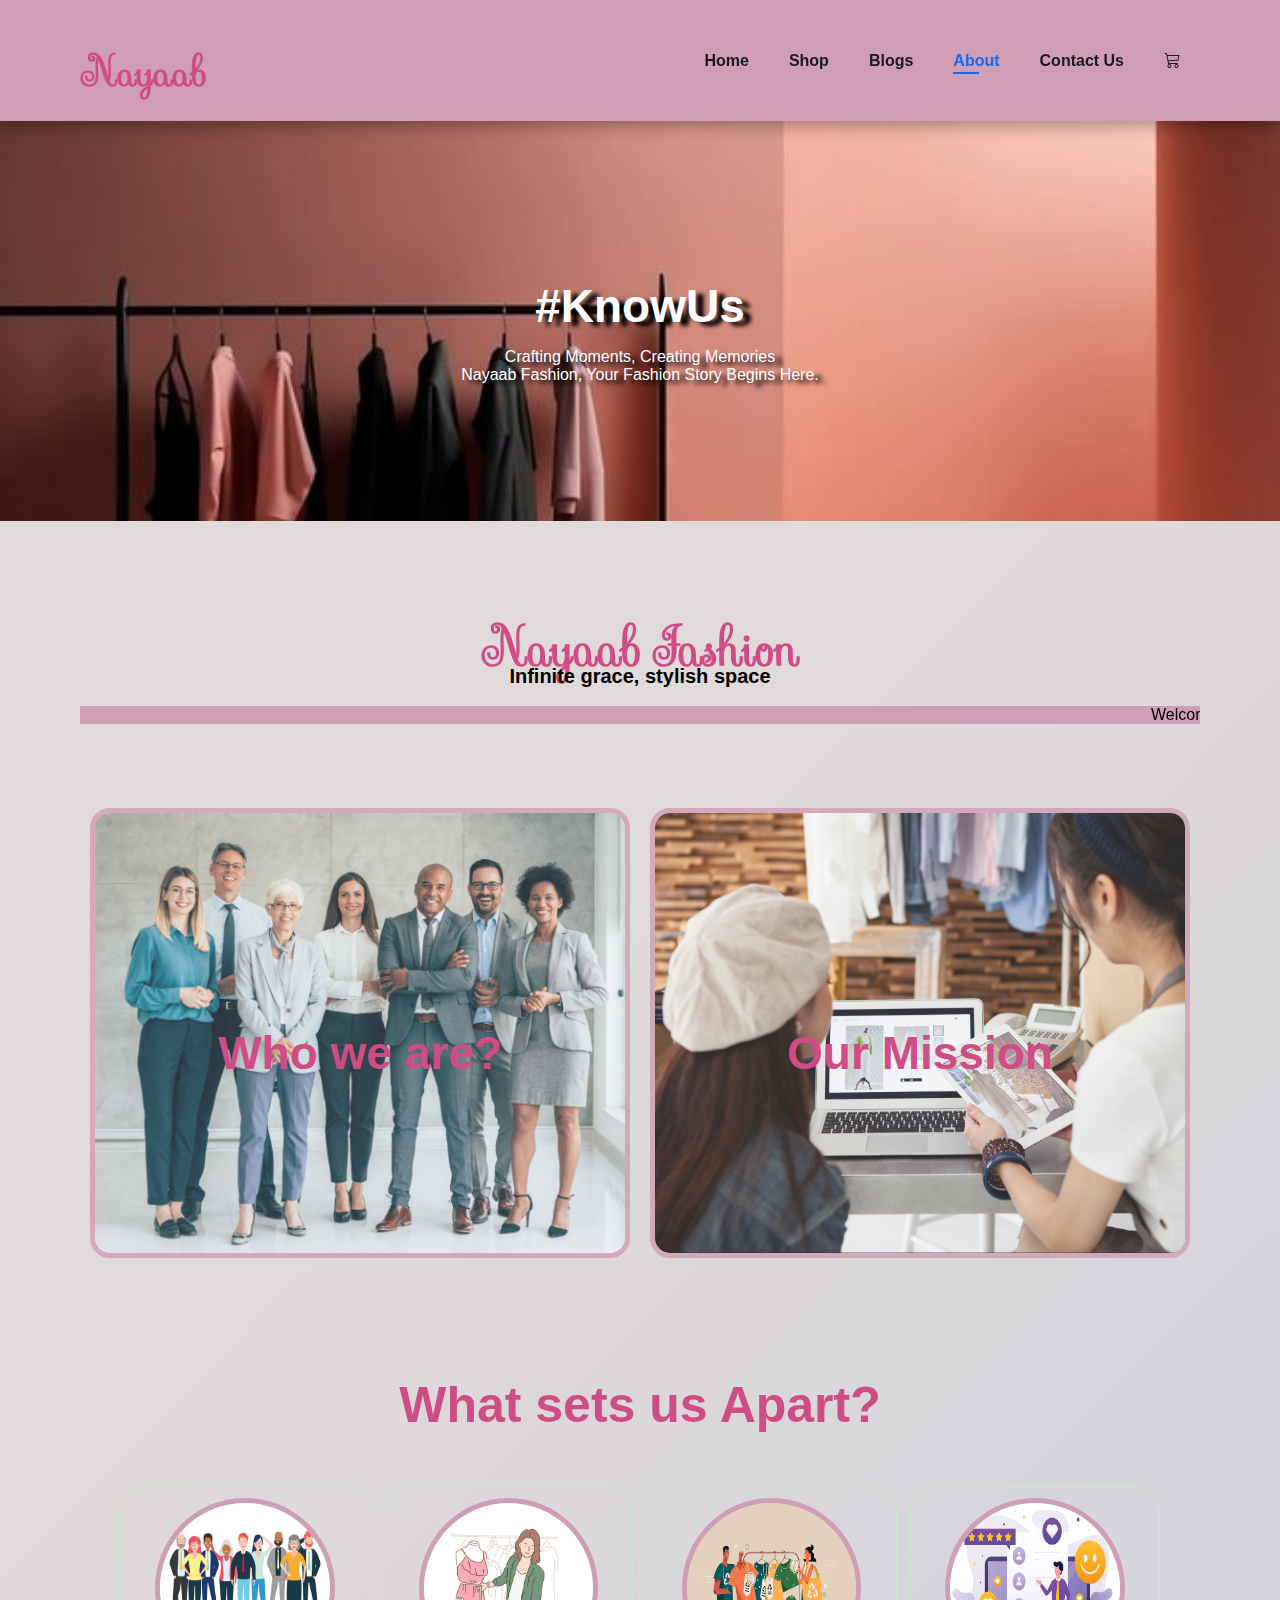
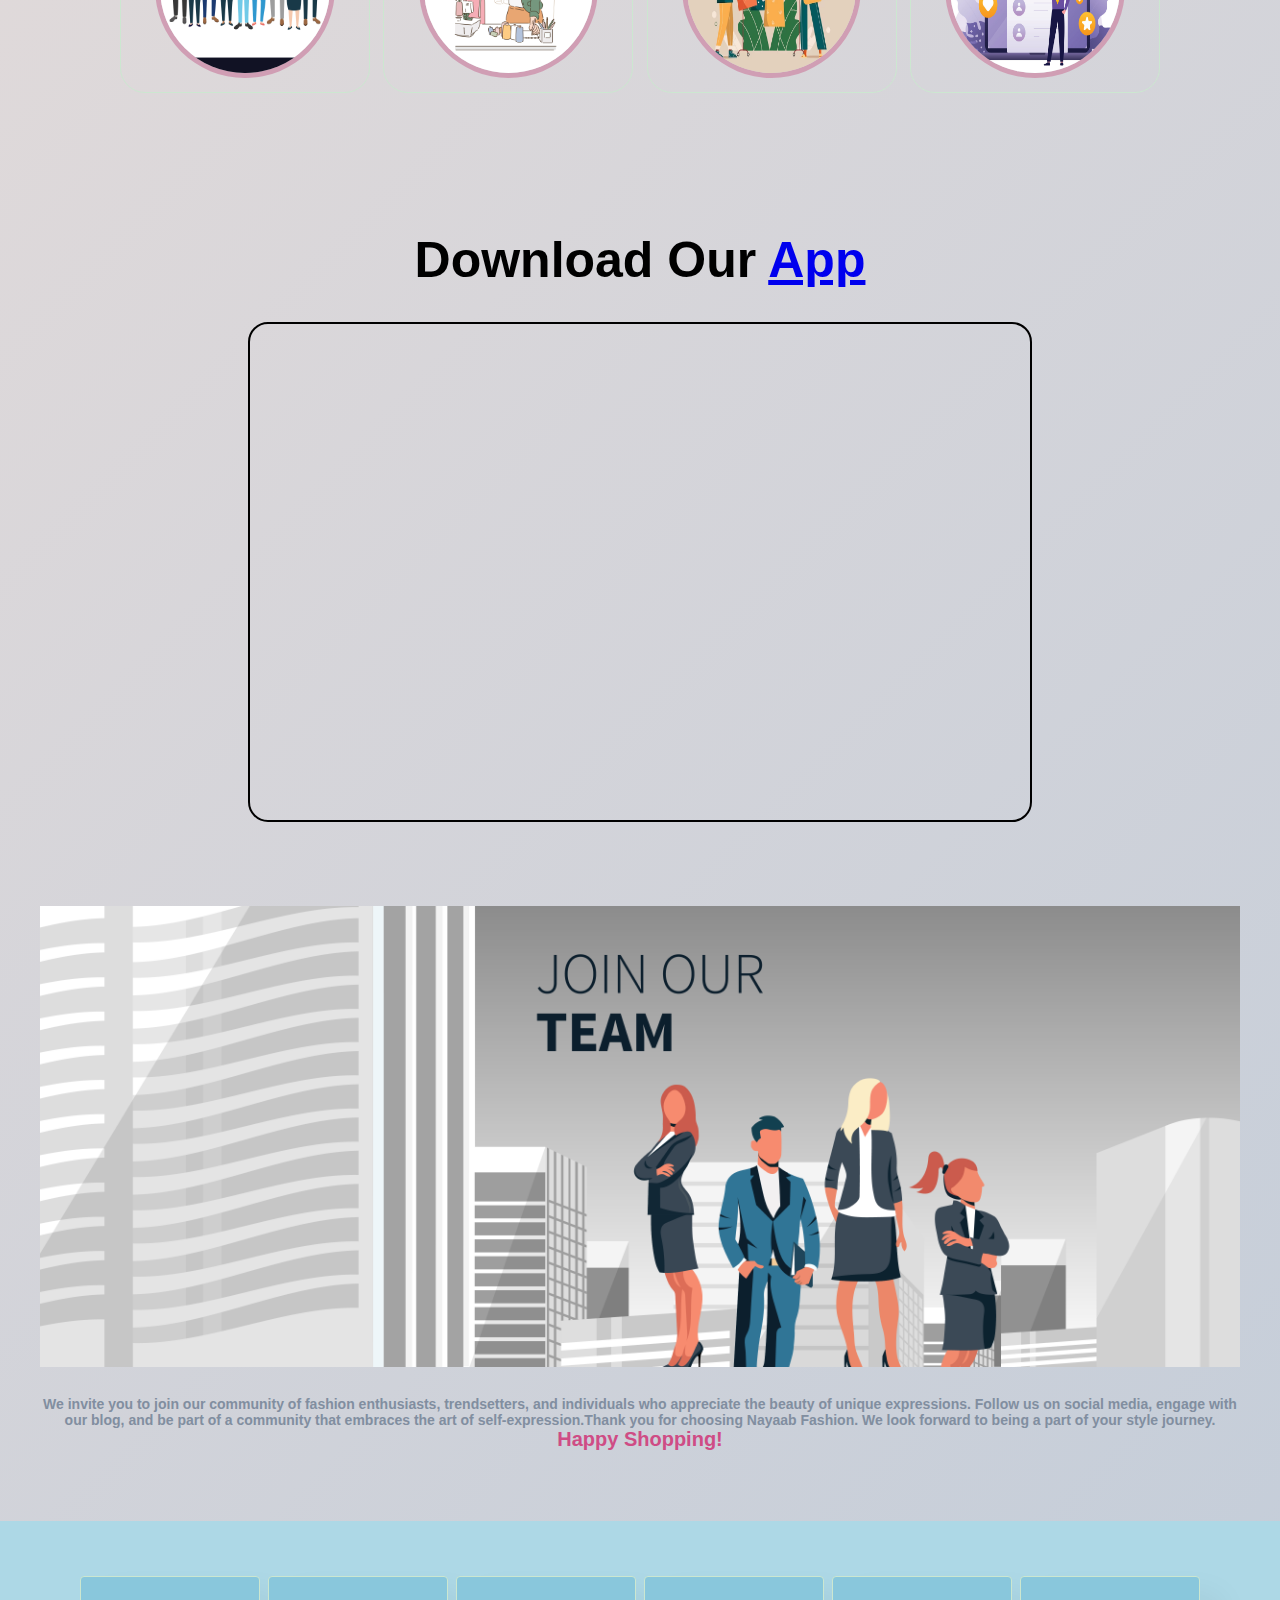
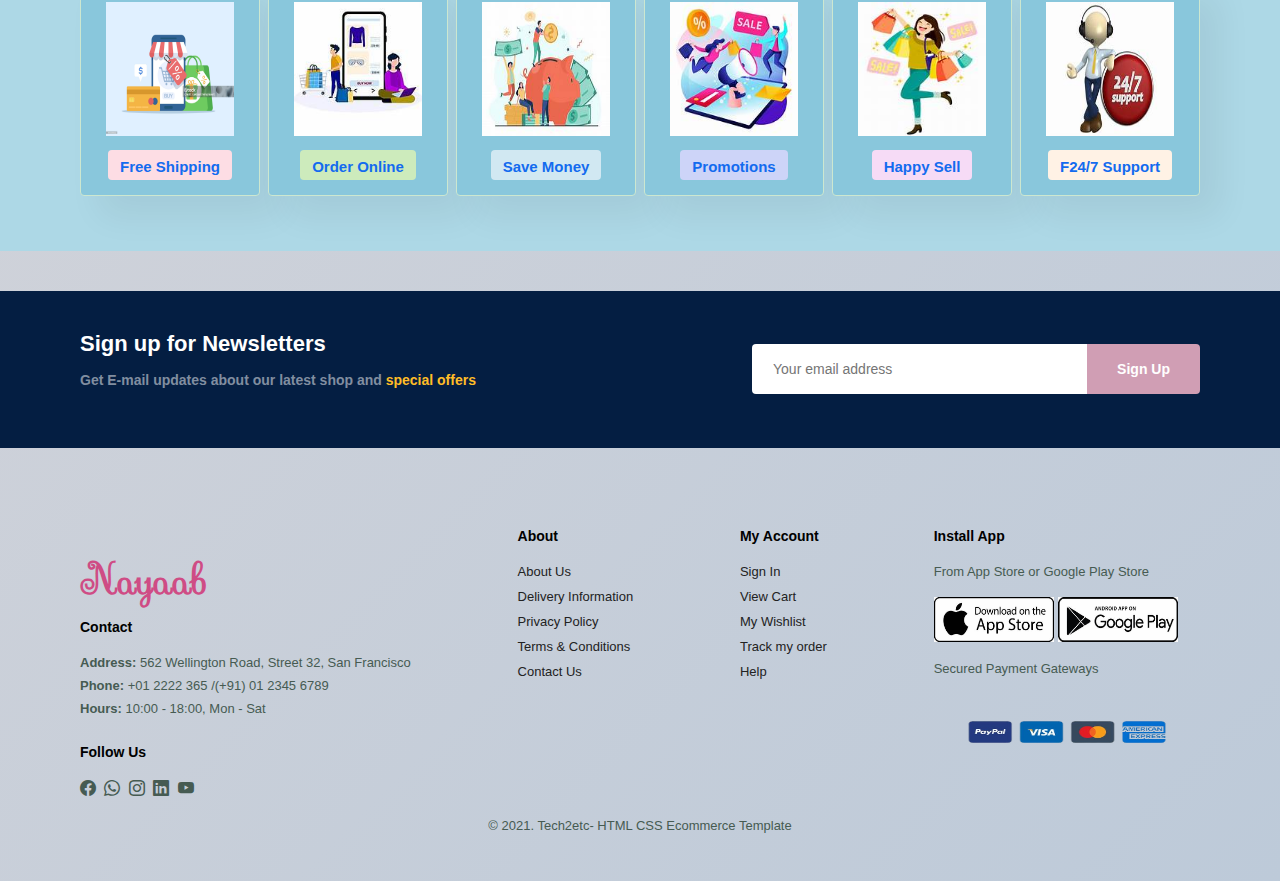
==== commit 2aa8b53a: "added background images for header banners" ====
--- a/about.html
+++ b/about.html
@@ -36,7 +36,7 @@
 
     <section id="page-header" class="about-header">
       <h2>#KnowUs</h2>
-      <p>Lorem ipsum dolor sit amet consectetur adipisicing.</p>
+      <p>Crafting Moments, Creating Memories <br> Nayaab Fashion, Your Fashion Story Begins Here.</p>
       
     </section>
 
--- a/style.css
+++ b/style.css
@@ -150,7 +150,7 @@
 }
 
 #hero{
-    background-image: url(images/bg3.jpg);
+    background-image: url(images/bg6.avif);
     background-repeat: no-repeat;
     background-size: cover;
     height: 90vh;
@@ -719,18 +719,22 @@
 
 
 #page-header{
-    background-image: url(images/bg1.avif);
+    
     background-size: cover;
     width: 100%;
-    height: 40vh;
+    height: 400px;
     display: flex;
     flex-direction: column;
     justify-content: center;
     text-align: center;
     padding: 14px;
 }
+.shop-header{
+    background-image: url(images/bg5.avif);
+}
 #page-header h2, #page-header p{
     color: white;
+    text-shadow: 8px 4px 4px #000000;
 }
 
 #pagination{
@@ -827,8 +831,13 @@
 
 
 
-#page-header.blog-header{
-    background-image: url(images/bg2.avif);
+.blog-header{
+    background-image: url(images/bg16.jpg);
+    opacity: 0.7;
+}
+.blog-header h2, .blog-header p{
+    color: white;
+    text-shadow: 8px 4px 4px #000000;
 }
 #blog{
     padding: 150px 150px 0 150px;
@@ -894,8 +903,8 @@
 
 /* about page */
 
-#page-header .about-header{
-    background-image: url(images/bg1.avif);
+ .about-header{
+    background-image: url(images/bg18.jpg);
 }
 #about h1{
     font-size: 50px;
@@ -1103,6 +1112,14 @@
 
 
  /* contact page */
+
+ .contact-header{
+    background-image: url(images/bg20.png);
+    opacity: 0.7;
+}
+.contact-header h2, .contact-header p{
+    color: white;
+    text-shadow: 8px 4px 4px #000000;}
 
  #contact-details{
     display: flex;
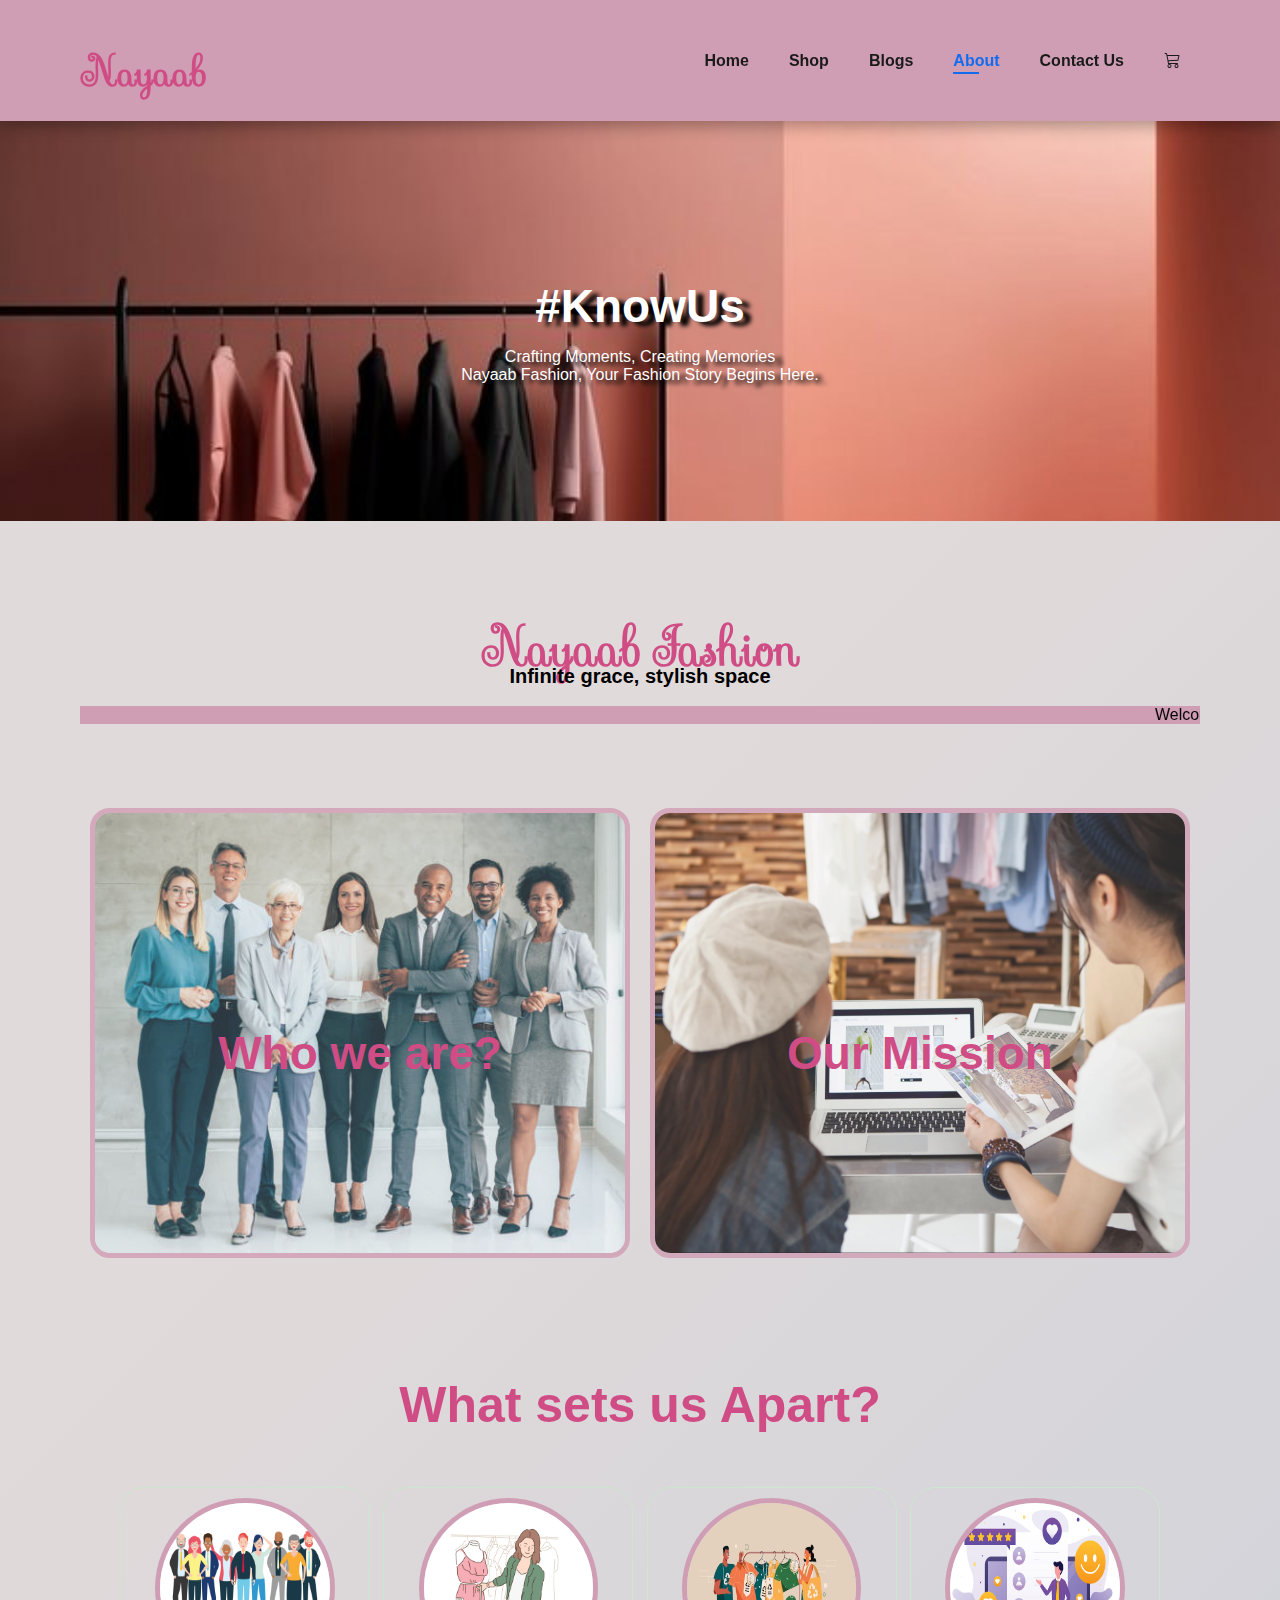
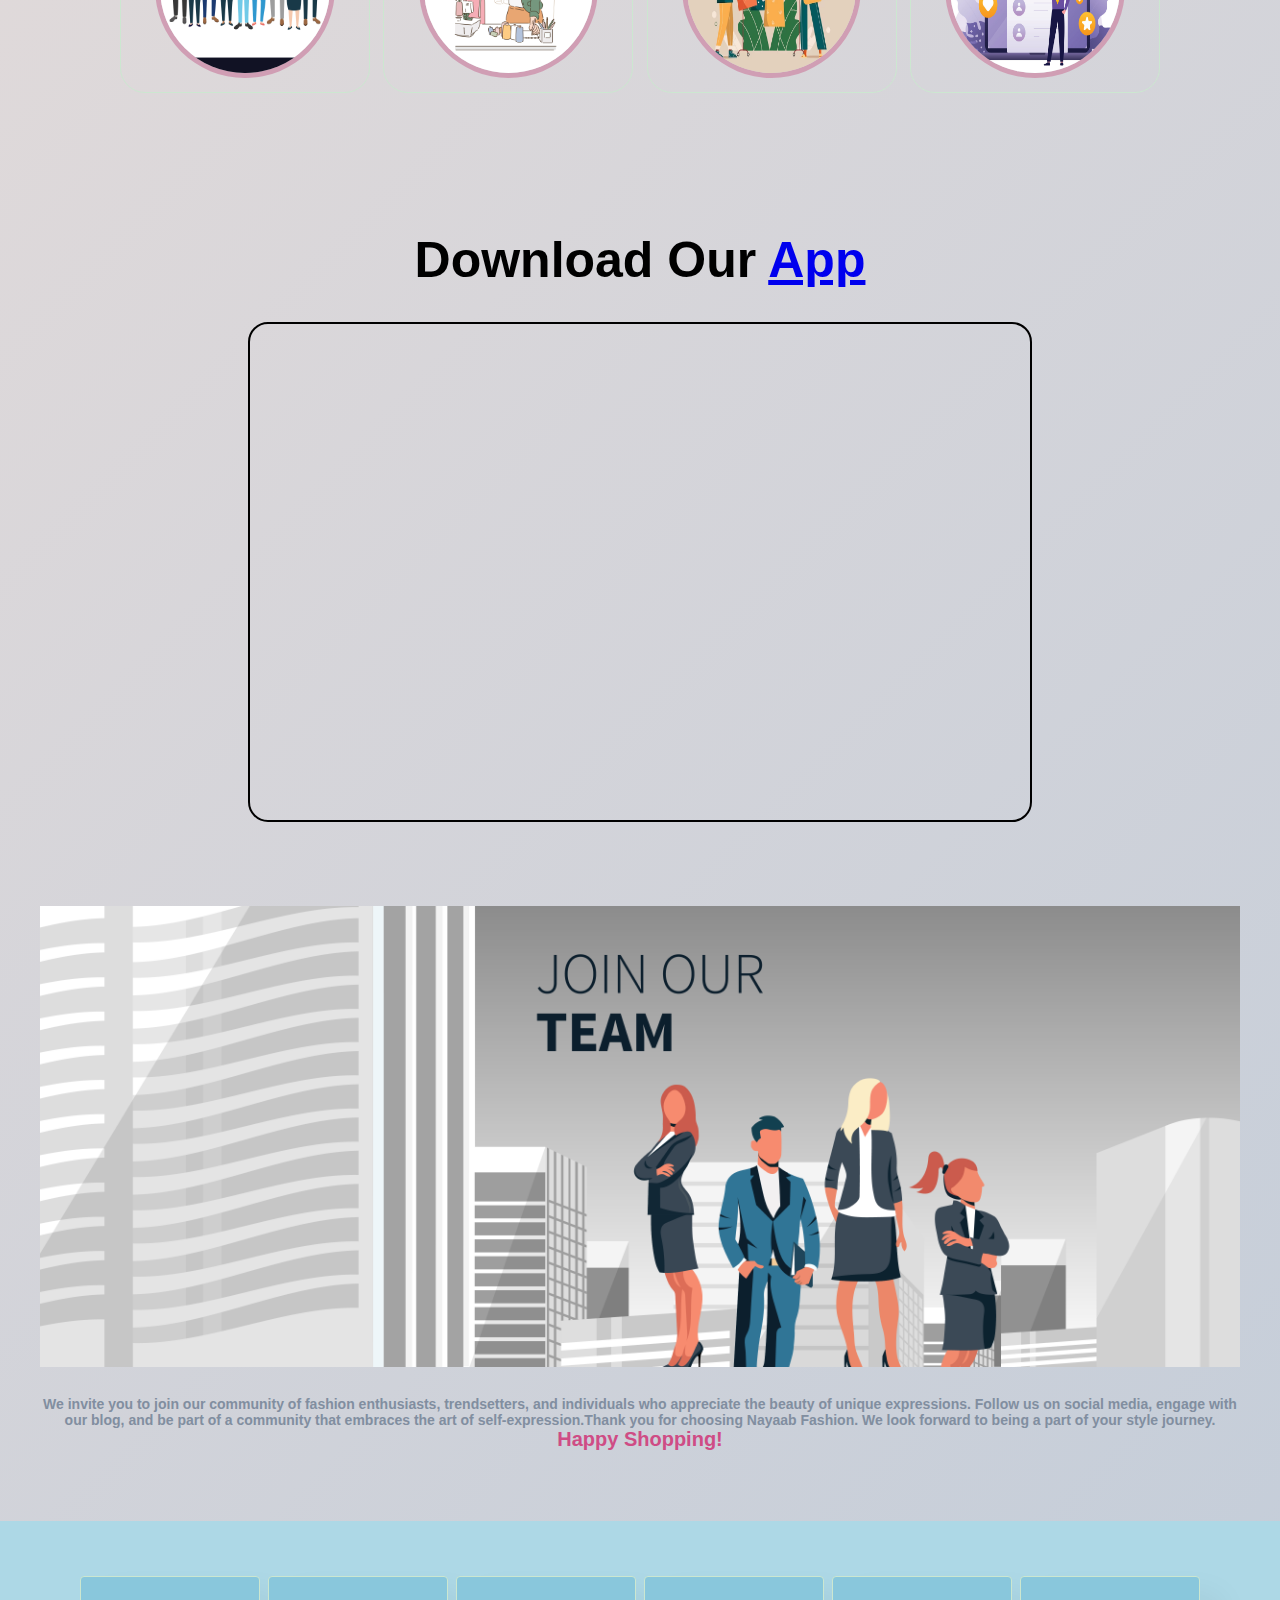
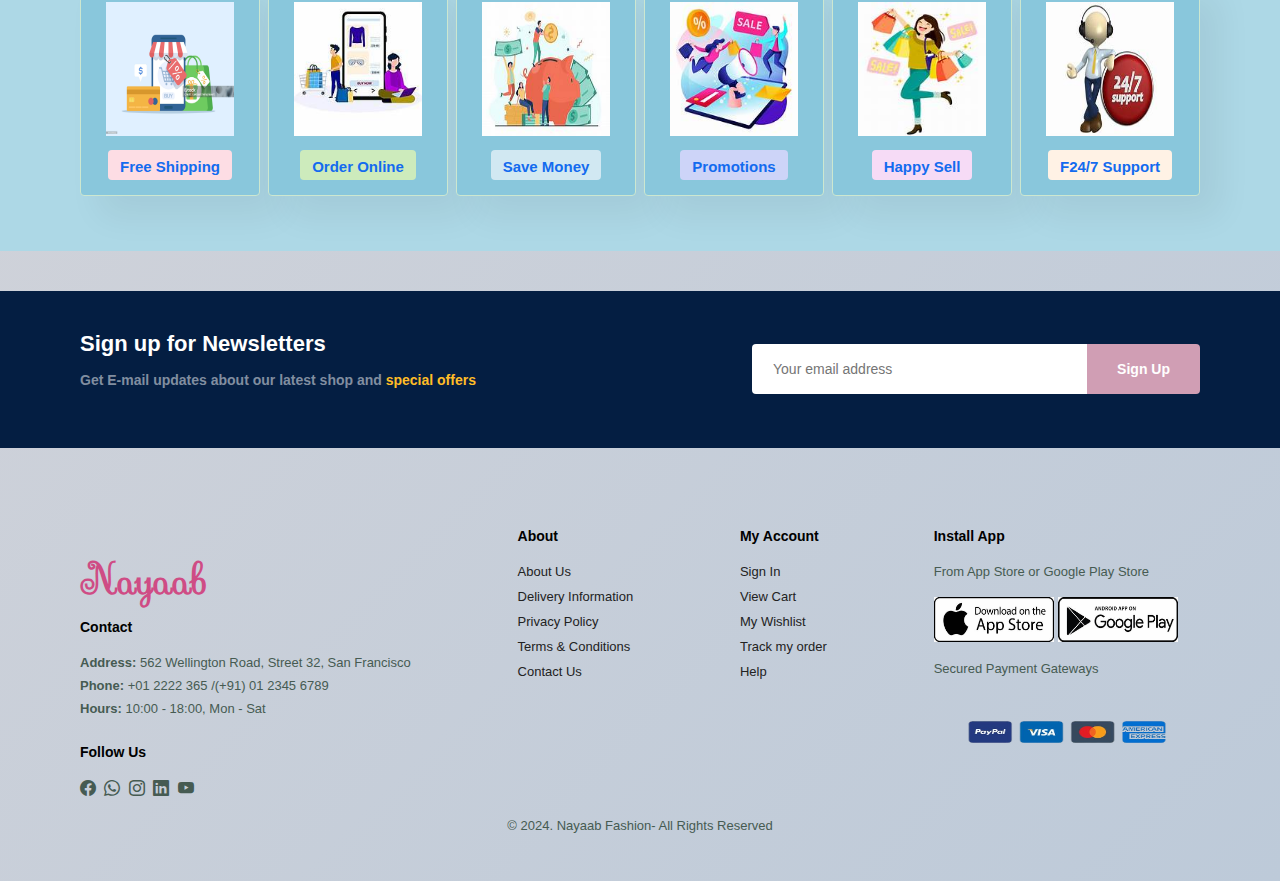
==== commit d5c2b5ae: "added functions for cart-page" ====
--- a/about.html
+++ b/about.html
@@ -3,7 +3,8 @@
   <head>
     <meta charset="UTF-8" />
     <meta name="viewport" content="width=device-width, initial-scale=1.0" />
-    <title>Ecommerce Site</title>
+    <title>Nayaab Fashion</title>
+    <link rel="icon" type="image/x-icon" href="images/favicon2.png">
     <link
       rel="stylesheet"
       href="https://cdn.jsdelivr.net/npm/bootstrap-icons@1.11.1/font/bootstrap-icons.css"
@@ -209,7 +210,7 @@
         <img src="images/asset8.png" alt="" width="100%" height="95vh" >
       </div>
       <div class="copywright">
-        <p>&copy 2021. Tech2etc- HTML CSS Ecommerce Template</p>
+        <p>&copy 2024. Nayaab Fashion- All Rights Reserved</p>
       </div>
     </footer>
 
--- a/style.css
+++ b/style.css
@@ -271,7 +271,7 @@
     object-fit: cover;
     left: 0;
     top: 0;
-    transition: 2s;
+    transition: 1s;
     border-radius: 20px;
 }
 .card:hover .card-img{
@@ -286,10 +286,21 @@
     backdrop-filter: blur(5px);
     transition: 1s ease;
 }
+.card:hover .card-content{
+    height: 100%;
+    width: 92%;
+    display: flex;
+    flex-direction: column;
+    justify-content: space-around;
+    scale: 1.1;
+    border-radius: 20px;
+}
+
 .card-content h2{
     font-size: 1.9rem;
     font-weight: 700;
     color: #fff;
+    padding-top:0;
     margin-bottom: 0.5rem;
 }
 .card-content p{
@@ -313,10 +324,7 @@
     color: rgb(243,181,25);
     font-size: 1.15rem;
 }
-.card:hover .card-content{
-    display: block;
-    
-}
+
 
  #product1{
     text-align: center;
@@ -839,6 +847,70 @@
     color: white;
     text-shadow: 8px 4px 4px #000000;
 }
+
+#blog-head{
+    border: 10px solid #d09eb4;
+    display: flex;
+    align-items: center;
+    justify-content: space-between;
+    padding: 40px 40px;
+    background:url(images/bg21.jpg);
+    opacity: 0.7;
+    
+}
+#blog-head .head-container{
+    margin-top: 40px;
+    display: flex;
+    align-items: center;
+    flex-wrap: wrap;
+}
+
+#blog-head .head-container .blog-himg{
+    display: flex;
+    width: 50%;
+    height: 60%;
+    overflow: hidden;
+    align-items: center;
+    justify-content: center;
+    margin: 0 10px;
+}
+#blog-head .head-container .blog-himg img{
+    margin: 25px;
+    width: 100%;
+    height: 100%;
+    object-fit: contain;
+    transition: all 0.5s ease;
+}
+#blog-head .blog-himg #img1{
+    transform: rotate(-10deg);
+}
+#blog-head .blog-himg #img2{
+    transform: rotate(4deg);
+}
+#blog-head .descr{
+    background-color:white;
+    border: 5px solid wheat;
+    padding: 60px 50px;
+    transform: rotate(-5deg);
+    width: 30%;
+    height: 80%;
+    margin: 30px auto;
+}
+#blog-head .descr h3{
+    transform: rotate(5deg);
+    font-size: 25px;
+    font-weight: 600;
+    color: #cf4c85;
+    padding: 10px 0;
+
+}
+#blog-head .descr abbr{
+    font-size: 14px;
+    font-weight: 600;
+    color: #818ea0;
+    padding: 10px 0;
+  
+}
 #blog{
     padding: 150px 150px 0 150px;
 
@@ -961,6 +1033,7 @@
     backdrop-filter: blur(5px);
     border-radius: 20px;
     transition: all 1s ease-in-out;
+    text-shadow: 0 0 15px black;
 }
 #about-head .about-img:hover .content1{
     right: 50%;
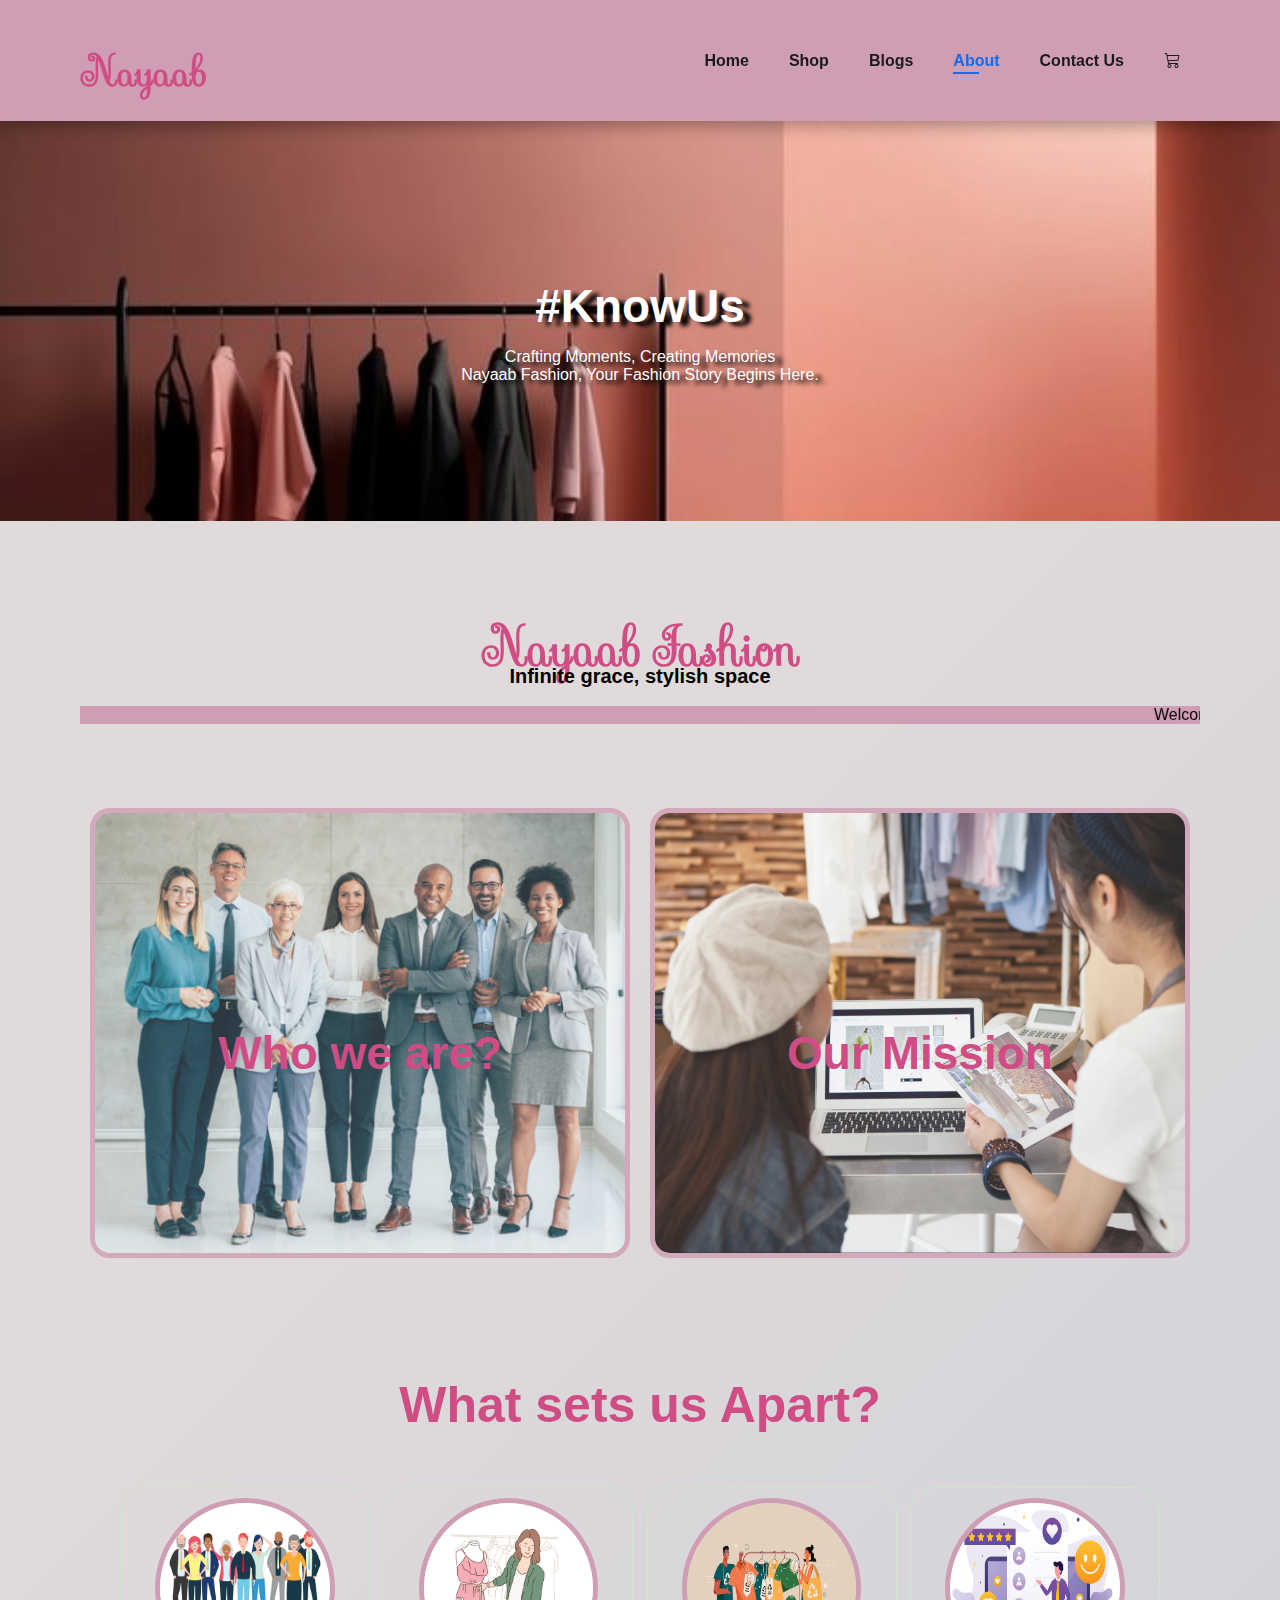
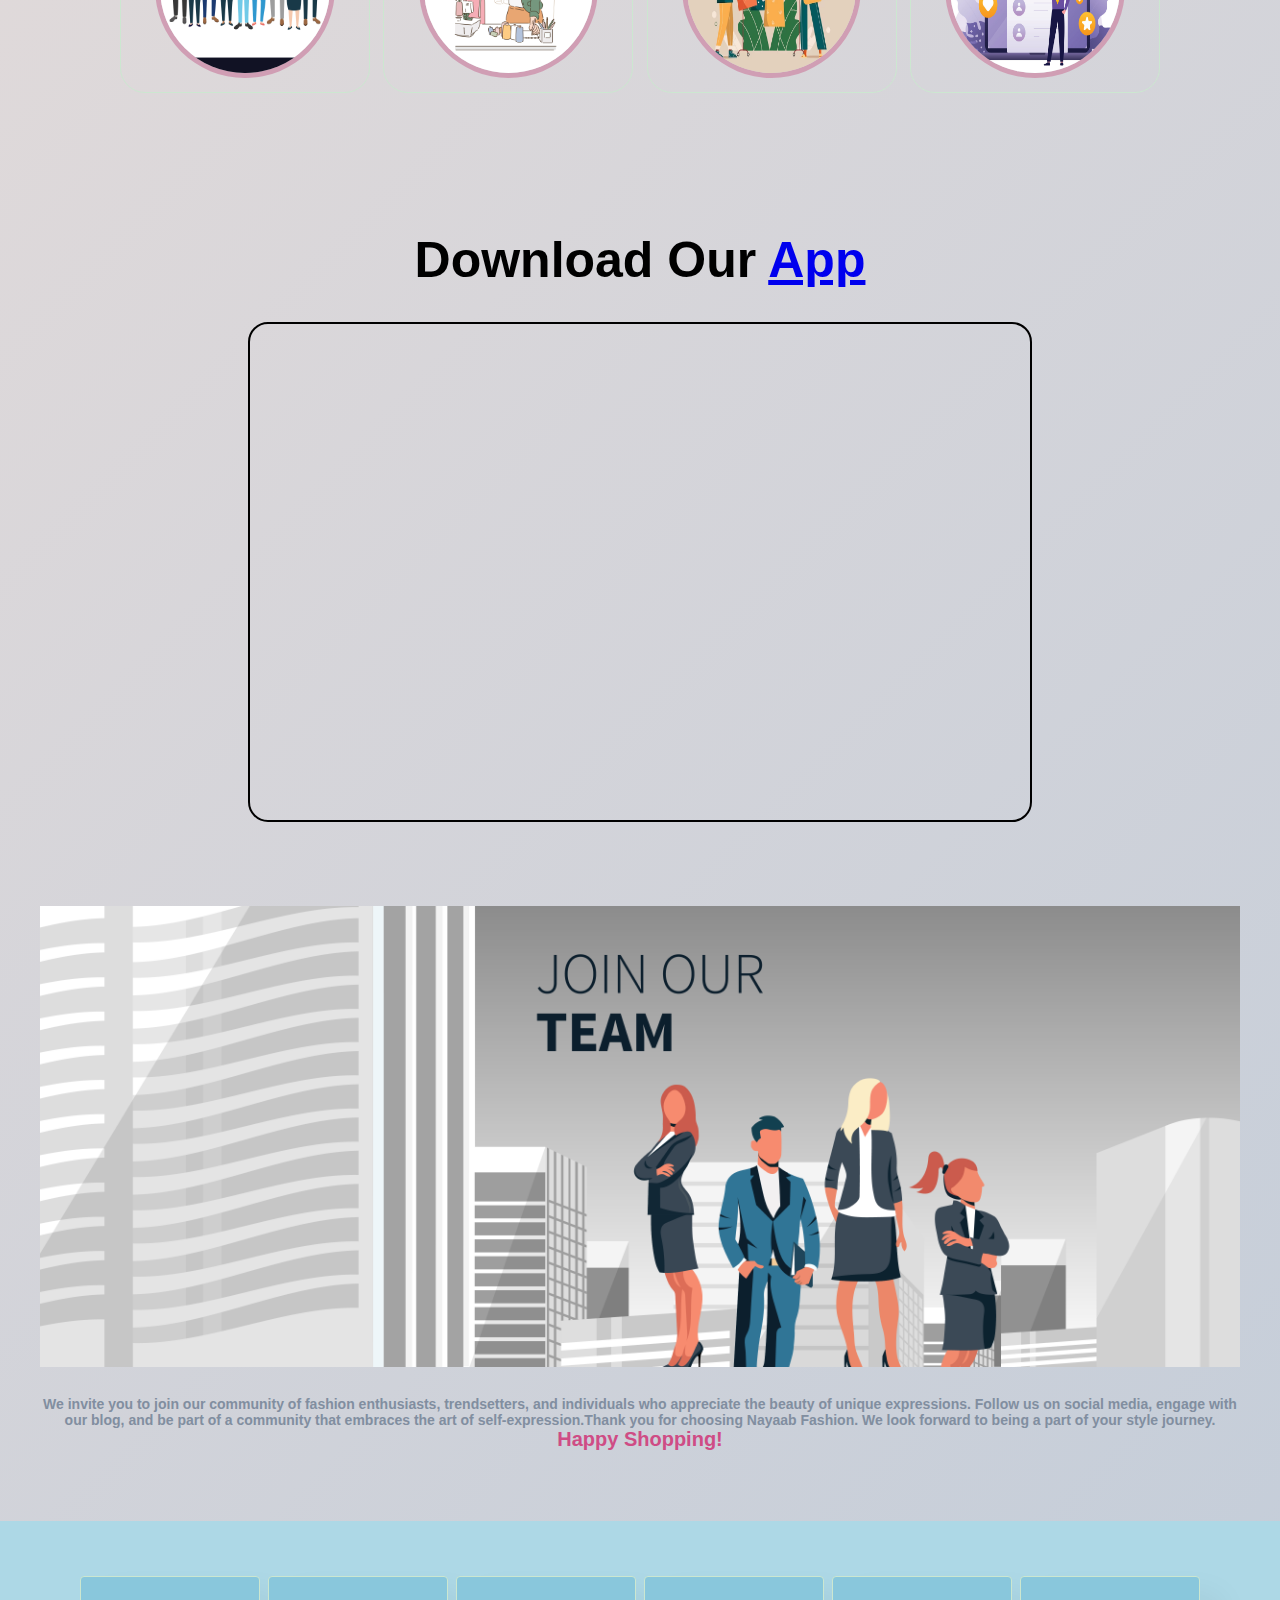
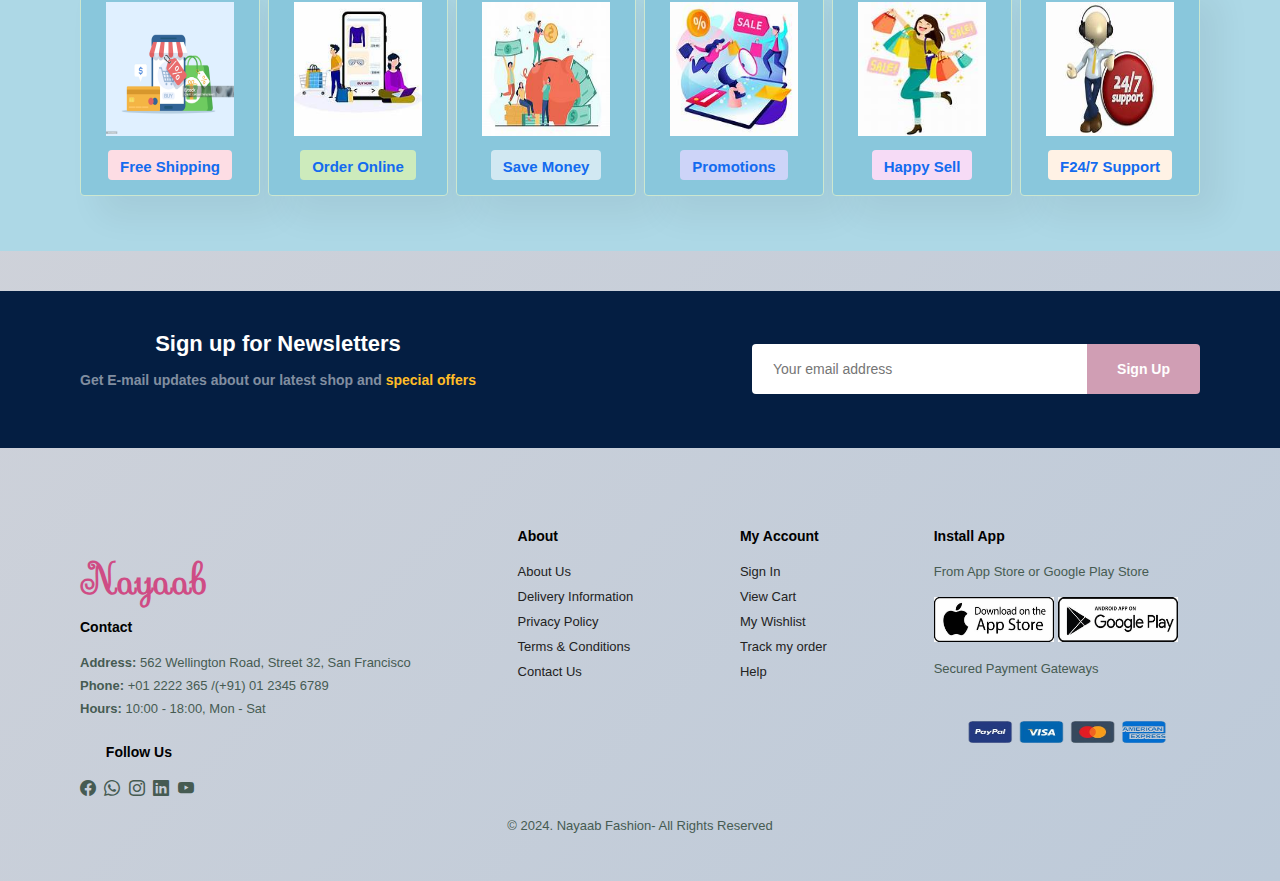
==== commit 9f198a7e: "added privacy policy+ terms & conditions page" ====
--- a/about.html
+++ b/about.html
@@ -163,56 +163,56 @@
         </div>
       </section>
 
-    <footer class="section-p1">
-      <div class="col">
-        <a class="logo" href="#"><span>Nayaab</span>
-        </a>
-        <h4>Contact</h4>
-        <p><strong>Address: </strong> 562 Wellington Road, Street 32, San Francisco</p>
-        <p><strong>Phone:  </strong>+01 2222 365 /(+91) 01 2345 6789</p>
-        <p><strong>Hours: </strong> 10:00 - 18:00, Mon - Sat</p>
-        <div class="follow">
-          <h4>Follow Us</h4>
-          <div class="icon">
-            <i class="bi bi-facebook"></i>
-            <i class="bi bi-whatsapp"></i>
-            <i class="bi bi-instagram"></i>
-            <i class="bi bi-linkedin"></i>
-            <i class="bi bi-youtube"></i>
-          </div>
-        </div>
-      </div>
-      <div class="col">
-        <h4>About</h4>
-        <a href="#">About Us</a>
-        <a href="#">Delivery Information</a>
-        <a href="#">Privacy Policy</a>
-        <a href="#">Terms & Conditions</a>
-        <a href="#">Contact Us</a>
-      </div>
-      <div class="col">
-        <h4>My Account</h4>
-        <a href="#">Sign In</a>
-        <a href="#">View Cart</a>
-        <a href="#">My Wishlist</a>
-        <a href="#">Track my order</a>
-        <a href="#">Help</a>
-      </div>
-      <div class="col install">
-        <h4>Install App</h4>
-        <p>From App Store or Google Play Store</p>
-        <div class="row">
-        <img src="images/asset10.jpeg" alt="" >
-        <img src="images/asset11.jpeg" alt="" >
-          
-        </div>
-        <p>Secured Payment Gateways</p>
-        <img src="images/asset8.png" alt="" width="100%" height="95vh" >
-      </div>
-      <div class="copywright">
-        <p>&copy 2024. Nayaab Fashion- All Rights Reserved</p>
-      </div>
-    </footer>
+      <footer class="section-p1">
+        <div class="col">
+          <a class="logo" href="#"><span>Nayaab</span>
+          </a>
+          <h4>Contact</h4>
+          <p><strong>Address: </strong> 562 Wellington Road, Street 32, San Francisco</p>
+          <p><strong>Phone:  </strong>+01 2222 365 /(+91) 01 2345 6789</p>
+          <p><strong>Hours: </strong> 10:00 - 18:00, Mon - Sat</p>
+          <div class="follow">
+            <h4>Follow Us</h4>
+            <div class="icon">
+              <i class="bi bi-facebook"></i>
+              <i class="bi bi-whatsapp"></i>
+              <i class="bi bi-instagram"></i>
+              <i class="bi bi-linkedin"></i>
+              <i class="bi bi-youtube"></i>
+            </div>
+          </div>
+        </div>
+        <div class="col">
+          <h4>About</h4>
+          <a href="about.html">About Us</a>
+          <a href="#">Delivery Information</a>
+          <a href="privacy.html">Privacy Policy</a>
+          <a href="privacy.html#terms">Terms & Conditions</a>
+          <a href="contact.html">Contact Us</a>
+        </div>
+        <div class="col">
+          <h4>My Account</h4>
+          <a href="#">Sign In</a>
+          <a href="cart.html">View Cart</a>
+          <a href="#">My Wishlist</a>
+          <a href="cart.html">Track my order</a>
+          <a href="#">Help</a>
+        </div>
+        <div class="col install">
+          <h4>Install App</h4>
+          <p>From App Store or Google Play Store</p>
+          <div class="row">
+          <img src="images/asset10.jpeg" alt="" >
+          <img src="images/asset11.jpeg" alt="" >
+            
+          </div>
+          <p>Secured Payment Gateways</p>
+          <img src="images/asset8.png" alt="" width="100%" height="95vh" >
+        </div>
+        <div class="copywright">
+          <p>&copy 2024. Nayaab Fashion- All Rights Reserved</p>
+        </div>
+      </footer>
 
     
     <script src="script.js"></script>
--- a/style.css
+++ b/style.css
@@ -98,7 +98,7 @@
     text-decoration: none;
 }
 
-#header a span, #about h1{
+#header a span, #about h1, #privacy-policy h1{
     font-family:Sevillana;
     color: #cf4c85;
     font-size: 40px;
@@ -1293,6 +1293,45 @@
 
 
 
+/* privacy-policy page */
+
+
+#privacy-policy h1, h4, #date{
+    text-align: center;
+}
+#privacy-policy h1{
+    padding: 40px 0 0 0;
+}
+#privacy-policy h3, #terms h3{
+    padding: 5px 30px 0 20px;
+
+}
+#privacy-policy h5, #terms h5{
+    font-size: 14px;
+    padding: 5px 30px 0 20px;
+}
+#privacy-policy p, #terms p{
+    font-size: 12px;
+    padding: 0 30px 0 40px;
+    text-align: justify;
+    line-height: 15px;
+}
+
+#terms ul li{
+    list-style-type: circle;
+    font-size: 12px;
+    padding: 0 30px 0 40px;
+    text-align: justify;
+    line-height: 15px;
+    color: #465b52;
+}
+
+
+
+
+
+
+
 /* cart page */
 
 #cart{
